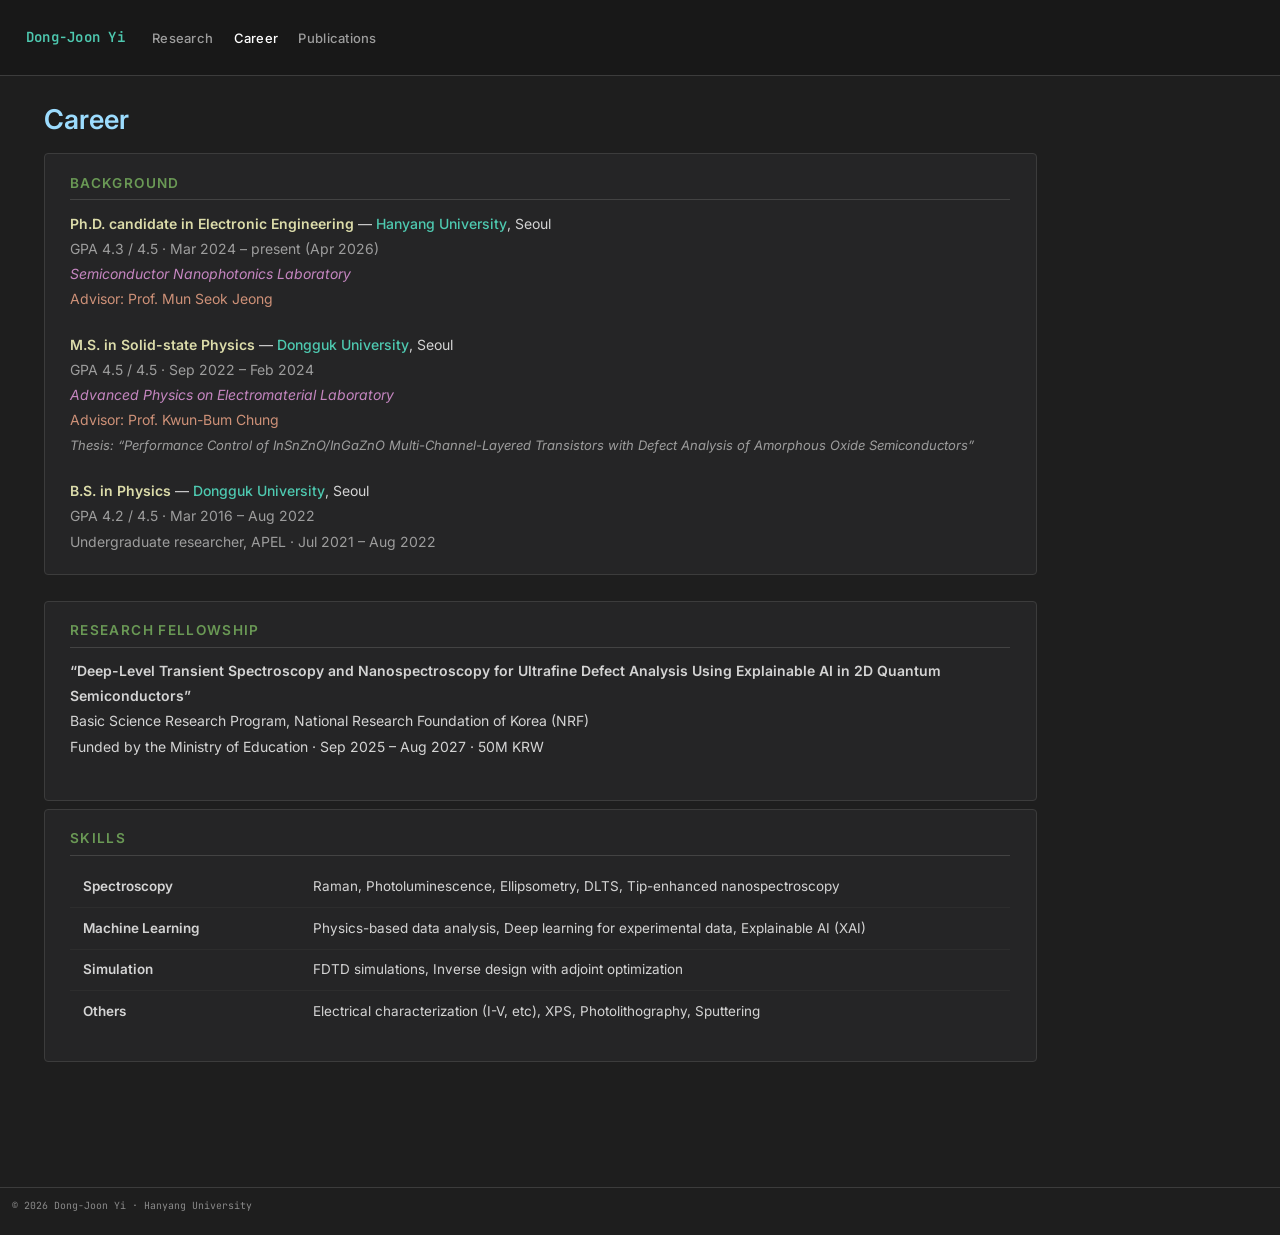
==== docs/career.html @ be25c01c "Footer copyright, mobile responsive improvements" ====
<!DOCTYPE html>
<html xmlns="http://www.w3.org/1999/xhtml" lang="en" xml:lang="en"><head>

<meta charset="utf-8">
<meta name="generator" content="quarto-1.6.43">

<meta name="viewport" content="width=device-width, initial-scale=1.0, user-scalable=yes">


<title>Career – Dong-Joon Yi</title>
<style>
code{white-space: pre-wrap;}
span.smallcaps{font-variant: small-caps;}
div.columns{display: flex; gap: min(4vw, 1.5em);}
div.column{flex: auto; overflow-x: auto;}
div.hanging-indent{margin-left: 1.5em; text-indent: -1.5em;}
ul.task-list{list-style: none;}
ul.task-list li input[type="checkbox"] {
  width: 0.8em;
  margin: 0 0.8em 0.2em -1em; /* quarto-specific, see https://github.com/quarto-dev/quarto-cli/issues/4556 */ 
  vertical-align: middle;
}
</style>


<script src="site_libs/quarto-nav/quarto-nav.js"></script>
<script src="site_libs/quarto-nav/headroom.min.js"></script>
<script src="site_libs/clipboard/clipboard.min.js"></script>
<script src="site_libs/quarto-search/autocomplete.umd.js"></script>
<script src="site_libs/quarto-search/fuse.min.js"></script>
<script src="site_libs/quarto-search/quarto-search.js"></script>
<meta name="quarto:offset" content="./">
<script src="site_libs/quarto-html/quarto.js"></script>
<script src="site_libs/quarto-html/popper.min.js"></script>
<script src="site_libs/quarto-html/tippy.umd.min.js"></script>
<script src="site_libs/quarto-html/anchor.min.js"></script>
<link href="site_libs/quarto-html/tippy.css" rel="stylesheet">
<link href="site_libs/quarto-html/quarto-syntax-highlighting-dark-4379b0ccadffce622b03caf4c46266b3.css" rel="stylesheet" id="quarto-text-highlighting-styles">
<script src="site_libs/bootstrap/bootstrap.min.js"></script>
<link href="site_libs/bootstrap/bootstrap-icons.css" rel="stylesheet">
<link href="site_libs/bootstrap/bootstrap-c5380910ed954647b01755c1e2d5ec04.min.css" rel="stylesheet" append-hash="true" id="quarto-bootstrap" data-mode="dark">
<script id="quarto-search-options" type="application/json">{
  "location": "navbar",
  "copy-button": false,
  "collapse-after": 3,
  "panel-placement": "end",
  "type": "overlay",
  "limit": 50,
  "keyboard-shortcut": [
    "f",
    "/",
    "s"
  ],
  "show-item-context": false,
  "language": {
    "search-no-results-text": "No results",
    "search-matching-documents-text": "matching documents",
    "search-copy-link-title": "Copy link to search",
    "search-hide-matches-text": "Hide additional matches",
    "search-more-match-text": "more match in this document",
    "search-more-matches-text": "more matches in this document",
    "search-clear-button-title": "Clear",
    "search-text-placeholder": "",
    "search-detached-cancel-button-title": "Cancel",
    "search-submit-button-title": "Submit",
    "search-label": "Search"
  }
}</script>


<link rel="stylesheet" href="styles.css">
</head>

<body class="nav-fixed">

<div id="quarto-search-results"></div>
  <header id="quarto-header" class="headroom fixed-top">
    <nav class="navbar navbar-expand-lg " data-bs-theme="dark">
      <div class="navbar-container container-fluid">
      <div class="navbar-brand-container mx-auto">
    <a class="navbar-brand" href="./index.html">
    <span class="navbar-title">Dong-Joon Yi</span>
    </a>
  </div>
            <div id="quarto-search" class="" title="Search"></div>
          <button class="navbar-toggler" type="button" data-bs-toggle="collapse" data-bs-target="#navbarCollapse" aria-controls="navbarCollapse" role="menu" aria-expanded="false" aria-label="Toggle navigation" onclick="if (window.quartoToggleHeadroom) { window.quartoToggleHeadroom(); }">
  <span class="navbar-toggler-icon"></span>
</button>
          <div class="collapse navbar-collapse" id="navbarCollapse">
            <ul class="navbar-nav navbar-nav-scroll me-auto">
  <li class="nav-item">
    <a class="nav-link" href="./research.html"> 
<span class="menu-text">Research</span></a>
  </li>  
  <li class="nav-item">
    <a class="nav-link active" href="./career.html" aria-current="page"> 
<span class="menu-text">Career</span></a>
  </li>  
  <li class="nav-item">
    <a class="nav-link" href="./publications.html"> 
<span class="menu-text">Publications</span></a>
  </li>  
</ul>
          </div> <!-- /navcollapse -->
            <div class="quarto-navbar-tools">
</div>
      </div> <!-- /container-fluid -->
    </nav>
</header>
<!-- content -->
<div id="quarto-content" class="quarto-container page-columns page-rows-contents page-layout-article page-navbar">
<!-- sidebar -->
<!-- margin-sidebar -->
    <div id="quarto-margin-sidebar" class="sidebar margin-sidebar">
        <nav id="TOC" role="doc-toc" class="toc-active">
    <h2 id="toc-title">On this page</h2>
   
  <ul>
  <li><a href="#background" id="toc-background" class="nav-link active" data-scroll-target="#background">Background</a></li>
  <li><a href="#research-fellowship" id="toc-research-fellowship" class="nav-link" data-scroll-target="#research-fellowship">Research Fellowship</a></li>
  </ul>
</nav>
    </div>
<!-- main -->
<main class="content" id="quarto-document-content">

<header id="title-block-header" class="quarto-title-block default">
<div class="quarto-title">
<h1 class="title">Career</h1>
</div>



<div class="quarto-title-meta">

    
  
    
  </div>
  


</header>


<section id="background" class="level2 section-block career-edu">
<h2 class="anchored" data-anchor-id="background">Background</h2>
<p class="edu-entry">
<span class="edu-degree">Ph.D.&nbsp;candidate in Electronic Engineering</span> — <span class="edu-school">Hanyang University</span>, Seoul<br> <span class="edu-detail">GPA 4.3 / 4.5 · Mar 2024 – present (Apr 2026)</span><br> <span class="edu-lab">Semiconductor Nanophotonics Laboratory</span><br> <span class="edu-advisor">Advisor: Prof.&nbsp;Mun Seok Jeong</span>
</p>
<p class="edu-entry">
<span class="edu-degree">M.S. in Solid-state Physics</span> — <span class="edu-school">Dongguk University</span>, Seoul<br> <span class="edu-detail">GPA 4.5 / 4.5 · Sep 2022 – Feb 2024</span><br> <span class="edu-lab">Advanced Physics on Electromaterial Laboratory</span><br> <span class="edu-advisor">Advisor: Prof.&nbsp;Kwun-Bum Chung</span><br> <span class="edu-thesis">Thesis: “Performance Control of InSnZnO/InGaZnO Multi-Channel-Layered Transistors with Defect Analysis of Amorphous Oxide Semiconductors”</span>
</p>
<p class="edu-entry">
<span class="edu-degree">B.S. in Physics</span> — <span class="edu-school">Dongguk University</span>, Seoul<br> <span class="edu-detail">GPA 4.2 / 4.5 · Mar 2016 – Aug 2022</span><br> <span class="edu-detail">Undergraduate researcher, APEL · Jul 2021 – Aug 2022</span>
</p>
</section>
<section id="research-fellowship" class="level2 section-block">
<h2 class="anchored" data-anchor-id="research-fellowship">Research Fellowship</h2>
<p><strong>“Deep-Level Transient Spectroscopy and Nanospectroscopy for Ultrafine Defect Analysis Using Explainable AI in 2D Quantum Semiconductors”</strong><br>
Basic Science Research Program, National Research Foundation of Korea (NRF)<br>
Funded by the Ministry of Education · Sep 2025 – Aug 2027 · 50M KRW</p>
</section>
<div class="section-block">
<h2 class="section-title anchored">
Skills
</h2>
<table class="skills-tbl">
<colgroup>
<col style="width: 230px">
<col>
</colgroup>
<tbody>
<tr>
<td>
<strong>Spectroscopy</strong>
</td>
<td>
Raman, Photoluminescence, Ellipsometry, DLTS, Tip-enhanced nanospectroscopy
</td>
</tr>
<tr>
<td>
<strong>Machine Learning</strong>
</td>
<td>
Physics-based data analysis, Deep learning for experimental data, Explainable AI (XAI)
</td>
</tr>
<tr>
<td>
<strong>Simulation</strong>
</td>
<td>
FDTD simulations, Inverse design with adjoint optimization
</td>
</tr>
<tr>
<td>
<strong>Others</strong>
</td>
<td>
Electrical characterization (I-V, etc), XPS, Photolithography, Sputtering
</td>
</tr>
</tbody>
</table>
</div>


</main></div>

 <!-- /main -->
<script id="quarto-html-after-body" type="application/javascript">
window.document.addEventListener("DOMContentLoaded", function (event) {
  const toggleBodyColorMode = (bsSheetEl) => {
    const mode = bsSheetEl.getAttribute("data-mode");
    const bodyEl = window.document.querySelector("body");
    if (mode === "dark") {
      bodyEl.classList.add("quarto-dark");
      bodyEl.classList.remove("quarto-light");
    } else {
      bodyEl.classList.add("quarto-light");
      bodyEl.classList.remove("quarto-dark");
    }
  }
  const toggleBodyColorPrimary = () => {
    const bsSheetEl = window.document.querySelector("link#quarto-bootstrap");
    if (bsSheetEl) {
      toggleBodyColorMode(bsSheetEl);
    }
  }
  toggleBodyColorPrimary();  
  const icon = "";
  const anchorJS = new window.AnchorJS();
  anchorJS.options = {
    placement: 'right',
    icon: icon
  };
  anchorJS.add('.anchored');
  const isCodeAnnotation = (el) => {
    for (const clz of el.classList) {
      if (clz.startsWith('code-annotation-')) {                     
        return true;
      }
    }
    return false;
  }
  const onCopySuccess = function(e) {
    // button target
    const button = e.trigger;
    // don't keep focus
    button.blur();
    // flash "checked"
    button.classList.add('code-copy-button-checked');
    var currentTitle = button.getAttribute("title");
    button.setAttribute("title", "Copied!");
    let tooltip;
    if (window.bootstrap) {
      button.setAttribute("data-bs-toggle", "tooltip");
      button.setAttribute("data-bs-placement", "left");
      button.setAttribute("data-bs-title", "Copied!");
      tooltip = new bootstrap.Tooltip(button, 
        { trigger: "manual", 
          customClass: "code-copy-button-tooltip",
          offset: [0, -8]});
      tooltip.show();    
    }
    setTimeout(function() {
      if (tooltip) {
        tooltip.hide();
        button.removeAttribute("data-bs-title");
        button.removeAttribute("data-bs-toggle");
        button.removeAttribute("data-bs-placement");
      }
      button.setAttribute("title", currentTitle);
      button.classList.remove('code-copy-button-checked');
    }, 1000);
    // clear code selection
    e.clearSelection();
  }
  const getTextToCopy = function(trigger) {
      const codeEl = trigger.previousElementSibling.cloneNode(true);
      for (const childEl of codeEl.children) {
        if (isCodeAnnotation(childEl)) {
          childEl.remove();
        }
      }
      return codeEl.innerText;
  }
  const clipboard = new window.ClipboardJS('.code-copy-button:not([data-in-quarto-modal])', {
    text: getTextToCopy
  });
  clipboard.on('success', onCopySuccess);
  if (window.document.getElementById('quarto-embedded-source-code-modal')) {
    const clipboardModal = new window.ClipboardJS('.code-copy-button[data-in-quarto-modal]', {
      text: getTextToCopy,
      container: window.document.getElementById('quarto-embedded-source-code-modal')
    });
    clipboardModal.on('success', onCopySuccess);
  }
    var localhostRegex = new RegExp(/^(?:http|https):\/\/localhost\:?[0-9]*\//);
    var mailtoRegex = new RegExp(/^mailto:/);
      var filterRegex = new RegExp('/' + window.location.host + '/');
    var isInternal = (href) => {
        return filterRegex.test(href) || localhostRegex.test(href) || mailtoRegex.test(href);
    }
    // Inspect non-navigation links and adorn them if external
 	var links = window.document.querySelectorAll('a[href]:not(.nav-link):not(.navbar-brand):not(.toc-action):not(.sidebar-link):not(.sidebar-item-toggle):not(.pagination-link):not(.no-external):not([aria-hidden]):not(.dropdown-item):not(.quarto-navigation-tool):not(.about-link)');
    for (var i=0; i<links.length; i++) {
      const link = links[i];
      if (!isInternal(link.href)) {
        // undo the damage that might have been done by quarto-nav.js in the case of
        // links that we want to consider external
        if (link.dataset.originalHref !== undefined) {
          link.href = link.dataset.originalHref;
        }
          // target, if specified
          link.setAttribute("target", "_blank");
          if (link.getAttribute("rel") === null) {
            link.setAttribute("rel", "noopener");
          }
      }
    }
  function tippyHover(el, contentFn, onTriggerFn, onUntriggerFn) {
    const config = {
      allowHTML: true,
      maxWidth: 500,
      delay: 100,
      arrow: false,
      appendTo: function(el) {
          return el.parentElement;
      },
      interactive: true,
      interactiveBorder: 10,
      theme: 'quarto',
      placement: 'bottom-start',
    };
    if (contentFn) {
      config.content = contentFn;
    }
    if (onTriggerFn) {
      config.onTrigger = onTriggerFn;
    }
    if (onUntriggerFn) {
      config.onUntrigger = onUntriggerFn;
    }
    window.tippy(el, config); 
  }
  const noterefs = window.document.querySelectorAll('a[role="doc-noteref"]');
  for (var i=0; i<noterefs.length; i++) {
    const ref = noterefs[i];
    tippyHover(ref, function() {
      // use id or data attribute instead here
      let href = ref.getAttribute('data-footnote-href') || ref.getAttribute('href');
      try { href = new URL(href).hash; } catch {}
      const id = href.replace(/^#\/?/, "");
      const note = window.document.getElementById(id);
      if (note) {
        return note.innerHTML;
      } else {
        return "";
      }
    });
  }
  const xrefs = window.document.querySelectorAll('a.quarto-xref');
  const processXRef = (id, note) => {
    // Strip column container classes
    const stripColumnClz = (el) => {
      el.classList.remove("page-full", "page-columns");
      if (el.children) {
        for (const child of el.children) {
          stripColumnClz(child);
        }
      }
    }
    stripColumnClz(note)
    if (id === null || id.startsWith('sec-')) {
      // Special case sections, only their first couple elements
      const container = document.createElement("div");
      if (note.children && note.children.length > 2) {
        container.appendChild(note.children[0].cloneNode(true));
        for (let i = 1; i < note.children.length; i++) {
          const child = note.children[i];
          if (child.tagName === "P" && child.innerText === "") {
            continue;
          } else {
            container.appendChild(child.cloneNode(true));
            break;
          }
        }
        if (window.Quarto?.typesetMath) {
          window.Quarto.typesetMath(container);
        }
        return container.innerHTML
      } else {
        if (window.Quarto?.typesetMath) {
          window.Quarto.typesetMath(note);
        }
        return note.innerHTML;
      }
    } else {
      // Remove any anchor links if they are present
      const anchorLink = note.querySelector('a.anchorjs-link');
      if (anchorLink) {
        anchorLink.remove();
      }
      if (window.Quarto?.typesetMath) {
        window.Quarto.typesetMath(note);
      }
      if (note.classList.contains("callout")) {
        return note.outerHTML;
      } else {
        return note.innerHTML;
      }
    }
  }
  for (var i=0; i<xrefs.length; i++) {
    const xref = xrefs[i];
    tippyHover(xref, undefined, function(instance) {
      instance.disable();
      let url = xref.getAttribute('href');
      let hash = undefined; 
      if (url.startsWith('#')) {
        hash = url;
      } else {
        try { hash = new URL(url).hash; } catch {}
      }
      if (hash) {
        const id = hash.replace(/^#\/?/, "");
        const note = window.document.getElementById(id);
        if (note !== null) {
          try {
            const html = processXRef(id, note.cloneNode(true));
            instance.setContent(html);
          } finally {
            instance.enable();
            instance.show();
          }
        } else {
          // See if we can fetch this
          fetch(url.split('#')[0])
          .then(res => res.text())
          .then(html => {
            const parser = new DOMParser();
            const htmlDoc = parser.parseFromString(html, "text/html");
            const note = htmlDoc.getElementById(id);
            if (note !== null) {
              const html = processXRef(id, note);
              instance.setContent(html);
            } 
          }).finally(() => {
            instance.enable();
            instance.show();
          });
        }
      } else {
        // See if we can fetch a full url (with no hash to target)
        // This is a special case and we should probably do some content thinning / targeting
        fetch(url)
        .then(res => res.text())
        .then(html => {
          const parser = new DOMParser();
          const htmlDoc = parser.parseFromString(html, "text/html");
          const note = htmlDoc.querySelector('main.content');
          if (note !== null) {
            // This should only happen for chapter cross references
            // (since there is no id in the URL)
            // remove the first header
            if (note.children.length > 0 && note.children[0].tagName === "HEADER") {
              note.children[0].remove();
            }
            const html = processXRef(null, note);
            instance.setContent(html);
          } 
        }).finally(() => {
          instance.enable();
          instance.show();
        });
      }
    }, function(instance) {
    });
  }
      let selectedAnnoteEl;
      const selectorForAnnotation = ( cell, annotation) => {
        let cellAttr = 'data-code-cell="' + cell + '"';
        let lineAttr = 'data-code-annotation="' +  annotation + '"';
        const selector = 'span[' + cellAttr + '][' + lineAttr + ']';
        return selector;
      }
      const selectCodeLines = (annoteEl) => {
        const doc = window.document;
        const targetCell = annoteEl.getAttribute("data-target-cell");
        const targetAnnotation = annoteEl.getAttribute("data-target-annotation");
        const annoteSpan = window.document.querySelector(selectorForAnnotation(targetCell, targetAnnotation));
        const lines = annoteSpan.getAttribute("data-code-lines").split(",");
        const lineIds = lines.map((line) => {
          return targetCell + "-" + line;
        })
        let top = null;
        let height = null;
        let parent = null;
        if (lineIds.length > 0) {
            //compute the position of the single el (top and bottom and make a div)
            const el = window.document.getElementById(lineIds[0]);
            top = el.offsetTop;
            height = el.offsetHeight;
            parent = el.parentElement.parentElement;
          if (lineIds.length > 1) {
            const lastEl = window.document.getElementById(lineIds[lineIds.length - 1]);
            const bottom = lastEl.offsetTop + lastEl.offsetHeight;
            height = bottom - top;
          }
          if (top !== null && height !== null && parent !== null) {
            // cook up a div (if necessary) and position it 
            let div = window.document.getElementById("code-annotation-line-highlight");
            if (div === null) {
              div = window.document.createElement("div");
              div.setAttribute("id", "code-annotation-line-highlight");
              div.style.position = 'absolute';
              parent.appendChild(div);
            }
            div.style.top = top - 2 + "px";
            div.style.height = height + 4 + "px";
            div.style.left = 0;
            let gutterDiv = window.document.getElementById("code-annotation-line-highlight-gutter");
            if (gutterDiv === null) {
              gutterDiv = window.document.createElement("div");
              gutterDiv.setAttribute("id", "code-annotation-line-highlight-gutter");
              gutterDiv.style.position = 'absolute';
              const codeCell = window.document.getElementById(targetCell);
              const gutter = codeCell.querySelector('.code-annotation-gutter');
              gutter.appendChild(gutterDiv);
            }
            gutterDiv.style.top = top - 2 + "px";
            gutterDiv.style.height = height + 4 + "px";
          }
          selectedAnnoteEl = annoteEl;
        }
      };
      const unselectCodeLines = () => {
        const elementsIds = ["code-annotation-line-highlight", "code-annotation-line-highlight-gutter"];
        elementsIds.forEach((elId) => {
          const div = window.document.getElementById(elId);
          if (div) {
            div.remove();
          }
        });
        selectedAnnoteEl = undefined;
      };
        // Handle positioning of the toggle
    window.addEventListener(
      "resize",
      throttle(() => {
        elRect = undefined;
        if (selectedAnnoteEl) {
          selectCodeLines(selectedAnnoteEl);
        }
      }, 10)
    );
    function throttle(fn, ms) {
    let throttle = false;
    let timer;
      return (...args) => {
        if(!throttle) { // first call gets through
            fn.apply(this, args);
            throttle = true;
        } else { // all the others get throttled
            if(timer) clearTimeout(timer); // cancel #2
            timer = setTimeout(() => {
              fn.apply(this, args);
              timer = throttle = false;
            }, ms);
        }
      };
    }
      // Attach click handler to the DT
      const annoteDls = window.document.querySelectorAll('dt[data-target-cell]');
      for (const annoteDlNode of annoteDls) {
        annoteDlNode.addEventListener('click', (event) => {
          const clickedEl = event.target;
          if (clickedEl !== selectedAnnoteEl) {
            unselectCodeLines();
            const activeEl = window.document.querySelector('dt[data-target-cell].code-annotation-active');
            if (activeEl) {
              activeEl.classList.remove('code-annotation-active');
            }
            selectCodeLines(clickedEl);
            clickedEl.classList.add('code-annotation-active');
          } else {
            // Unselect the line
            unselectCodeLines();
            clickedEl.classList.remove('code-annotation-active');
          }
        });
      }
  const findCites = (el) => {
    const parentEl = el.parentElement;
    if (parentEl) {
      const cites = parentEl.dataset.cites;
      if (cites) {
        return {
          el,
          cites: cites.split(' ')
        };
      } else {
        return findCites(el.parentElement)
      }
    } else {
      return undefined;
    }
  };
  var bibliorefs = window.document.querySelectorAll('a[role="doc-biblioref"]');
  for (var i=0; i<bibliorefs.length; i++) {
    const ref = bibliorefs[i];
    const citeInfo = findCites(ref);
    if (citeInfo) {
      tippyHover(citeInfo.el, function() {
        var popup = window.document.createElement('div');
        citeInfo.cites.forEach(function(cite) {
          var citeDiv = window.document.createElement('div');
          citeDiv.classList.add('hanging-indent');
          citeDiv.classList.add('csl-entry');
          var biblioDiv = window.document.getElementById('ref-' + cite);
          if (biblioDiv) {
            citeDiv.innerHTML = biblioDiv.innerHTML;
          }
          popup.appendChild(citeDiv);
        });
        return popup.innerHTML;
      });
    }
  }
});
</script>
 <!-- /content -->
<footer class="footer">
  <div class="nav-footer">
    <div class="nav-footer-left">
<p>© 2026 Dong-Joon Yi · Hanyang University</p>
</div>   
    <div class="nav-footer-center">
      &nbsp;
    </div>
    <div class="nav-footer-right">
      &nbsp;
    </div>
  </div>
</footer>




</body></html>
---- docs/site_libs/quarto-html/tippy.css ----
.tippy-box[data-animation=fade][data-state=hidden]{opacity:0}[data-tippy-root]{max-width:calc(100vw - 10px)}.tippy-box{position:relative;background-color:#333;color:#fff;border-radius:4px;font-size:14px;line-height:1.4;white-space:normal;outline:0;transition-property:transform,visibility,opacity}.tippy-box[data-placement^=top]>.tippy-arrow{bottom:0}.tippy-box[data-placement^=top]>.tippy-arrow:before{bottom:-7px;left:0;border-width:8px 8px 0;border-top-color:initial;transform-origin:center top}.tippy-box[data-placement^=bottom]>.tippy-arrow{top:0}.tippy-box[data-placement^=bottom]>.tippy-arrow:before{top:-7px;left:0;border-width:0 8px 8px;border-bottom-color:initial;transform-origin:center bottom}.tippy-box[data-placement^=left]>.tippy-arrow{right:0}.tippy-box[data-placement^=left]>.tippy-arrow:before{border-width:8px 0 8px 8px;border-left-color:initial;right:-7px;transform-origin:center left}.tippy-box[data-placement^=right]>.tippy-arrow{left:0}.tippy-box[data-placement^=right]>.tippy-arrow:before{left:-7px;border-width:8px 8px 8px 0;border-right-color:initial;transform-origin:center right}.tippy-box[data-inertia][data-state=visible]{transition-timing-function:cubic-bezier(.54,1.5,.38,1.11)}.tippy-arrow{width:16px;height:16px;color:#333}.tippy-arrow:before{content:"";position:absolute;border-color:transparent;border-style:solid}.tippy-content{position:relative;padding:5px 9px;z-index:1}
---- docs/styles.css ----
@import url("https://fonts.googleapis.com/css2?family=JetBrains+Mono:wght@400;500;600&family=Inter:wght@400;500;600;700&display=swap");

:root {
  --max-w: 1080px;

  /* VS Code Dark+ palette */
  --bg: #1e1e1e;
  --bg-surface: #252526;
  --bg-hover: #2a2d2e;
  --bg-active: #37373d;
  --bg-input: #3c3c3c;

  --border: #3c3c3c;
  --border-light: #2d2d2d;

  --text: #d4d4d4;
  --text-2: #9d9d9d;
  --text-3: #6a6a6a;

  /* syntax colors as accents */
  --blue: #569cd6;
  --light-blue: #9cdcfe;
  --green: #6a9955;
  --light-green: #b5cea8;
  --orange: #ce9178;
  --yellow: #dcdcaa;
  --purple: #c586c0;
  --cyan: #4ec9b0;

  --accent: var(--blue);
  --accent-2: var(--cyan);

  --font-mono: "JetBrains Mono", "Cascadia Code", "Fira Code", monospace;
  --font-sans: "Inter", system-ui, sans-serif;
}

/* ── Base ── */
body {
  font-family: var(--font-sans);
  color: var(--text);
  background: var(--bg);
  font-size: 14.5px;
  line-height: 1.75;
  -webkit-font-smoothing: antialiased;
}

::selection {
  background: rgba(86, 156, 214, 0.35);
  color: #fff;
}

.quarto-container { max-width: var(--max-w); }
main { padding-top: 0; }

/* ── Typography ── */
h1, h2, h3, h4 {
  font-family: var(--font-sans);
  color: var(--text);
  font-weight: 600;
}

h1 { font-size: 1.6rem; color: var(--light-blue); }
h2 {
  font-size: 0.8rem;
  text-transform: uppercase;
  letter-spacing: 0.1em;
  color: var(--green);
  font-weight: 600;
  margin-top: 2.5rem;
  margin-bottom: 0.6rem;
}
h3 { font-size: 1rem; color: var(--yellow); margin-top: 1.2rem; }

main a {
  color: var(--accent);
  text-decoration: none;
}

main a:hover {
  color: var(--light-blue);
  text-decoration: underline;
}

/* ── Scrollbar (webkit) ── */
::-webkit-scrollbar { width: 10px; }
::-webkit-scrollbar-track { background: var(--bg); }
::-webkit-scrollbar-thumb { background: var(--bg-input); border-radius: 5px; }
::-webkit-scrollbar-thumb:hover { background: var(--text-3); }

/* ── Navbar ── */
.navbar {
  font-family: var(--font-sans);
  background: #181818 !important;
  border-bottom: 1px solid var(--border);
  font-size: 13px;
  letter-spacing: 0.02em;
}

.navbar-brand, .navbar-title {
  font-family: var(--font-mono) !important;
  font-weight: 600 !important;
  font-size: 14px !important;
  color: var(--cyan) !important;
}

.navbar-nav .nav-link {
  color: var(--text-2) !important;
  font-weight: 500;
  transition: color 0.15s;
}

.navbar-nav .nav-link.active {
  color: #fff !important;
}

.navbar-nav .nav-link:hover {
  color: var(--text) !important;
}

.navbar-toggler { border-color: var(--border) !important; }
.navbar-toggler-icon { filter: invert(0.8); }

/* ── Home: Last update ── */
.last-update {
  font-family: var(--font-mono);
  font-size: 11.5px;
  color: var(--text-3);
  margin: 0 0 1rem;
  letter-spacing: 0.02em;
}

/* ── Home: Hero (signature card) ── */
.hero {
  margin-top: 3rem;
  margin-bottom: 0;
  padding: 2rem 2.5rem;
  border: 1px solid var(--border);
  background: var(--bg-surface);
  box-shadow: none;
  border-radius: 4px;
}

.hero-name {
  font-family: var(--font-mono);
  font-size: clamp(2rem, 4.5vw, 2.8rem);
  font-weight: 700;
  color: var(--yellow);
  margin: 0 0 0.15rem;
  line-height: 1.2;
}

.hero-position {
  font-size: 1.1rem;
  font-weight: 500;
  color: var(--cyan);
  margin: 0.1rem 0 0;
}

.hero-dept {
  font-size: 1rem;
  color: var(--light-blue);
  margin: 0;
}

.hero-divider {
  height: 1px;
  background: var(--border);
  margin: 1rem 0;
}

.hero-lab {
  font-size: 0.95rem;
  color: var(--purple);
  margin: 0;
  font-weight: 500;
}

.hero-lab-dept {
  font-size: 0.9rem;
  color: var(--text-2);
  margin: 0;
}

.hero-advisor {
  font-size: 0.9rem;
  color: var(--orange);
  margin: 0.15rem 0 0;
  font-style: italic;
}

.hero-contact {
  font-family: var(--font-mono);
  font-size: 13.5px;
  color: var(--text);
  margin: 0;
  line-height: 2;
}

.hero-contact a {
  color: var(--light-green);
}

.hero-contact a:hover {
  color: #fff;
  text-decoration: underline;
}

.contact-label {
  color: var(--blue);
  font-weight: 600;
}

/* legacy - unused */
.hero-tagline { display: none; }
.hero-meta { display: none; }

/* ── Home: Sections ── */
.home-section {
  margin-top: 2rem;
  padding: 1.2rem 1.5rem;
  border: 1px solid var(--border);
  background: var(--bg-surface);
  border-radius: 4px;
}

.home-section h2 { margin-top: 0; }

.home-section ul {
  list-style: none;
  padding: 0;
  margin: 0;
}

.home-section li {
  margin-bottom: 0.25rem;
  font-size: 14px;
}

.home-section li::before {
  content: ">";
  font-family: var(--font-mono);
  color: var(--text-3);
  margin-right: 0.5rem;
  font-size: 12px;
}

.research-keywords {
  display: flex;
  flex-wrap: wrap;
  gap: 0.35rem;
  margin-top: 0.4rem;
}

.research-keywords span {
  display: inline-block;
  padding: 0.2rem 0.55rem;
  font-family: var(--font-mono);
  font-size: 12px;
  font-weight: 500;
  color: var(--cyan);
  background: rgba(78, 201, 176, 0.1);
  border: 1px solid rgba(78, 201, 176, 0.25);
  border-radius: 3px;
}

/* ── Section blocks (career, research, publications) ── */
.section-block {
  margin-top: 1.5rem;
  padding: 1.2rem 1.5rem;
  background: var(--bg-surface);
  border: 1px solid var(--border);
  border-radius: 4px;
  box-shadow: none;
}

.section-block:first-of-type { margin-top: 0.5rem; }
.section-block > *:first-child { margin-top: 0; }
.section-title { margin-bottom: 0.6rem; }

.section-block ul {
  padding-left: 0;
  list-style: none;
}

.section-block li {
  margin-bottom: 0.5rem;
  font-size: 14px;
  line-height: 1.7;
  padding-left: 1rem;
  position: relative;
}

.section-block li::before {
  content: "–";
  position: absolute;
  left: 0;
  color: var(--text-3);
}

/* ── Research page colors ── */
.research-content .rs-tech { color: var(--cyan); font-weight: 500; }
.research-content .rs-mat { color: var(--orange); }
.research-content .rs-method { color: var(--purple); font-weight: 500; }

/* ── Figures ── */
.figure-frame {
  margin: 1.2rem 0;
  padding: 0;
  background: var(--bg-surface);
  border: 1px solid var(--border);
  border-radius: 4px;
  overflow: hidden;
}

.figure-frame img {
  width: 100%;
  height: auto;
  display: block;
}

.caption {
  margin: 0;
  padding: 0.5rem 0.75rem;
  font-size: 0.8rem;
  font-family: var(--font-mono);
  color: var(--green);
  background: var(--bg);
  border-top: 1px solid var(--border);
}

/* ── Publications ── */
.pub-list p:first-child {
  font-family: var(--font-mono);
  font-size: 12px;
  color: var(--green);
  margin-bottom: 1rem;
}

.pub-list ul {
  list-style: none;
  margin: 0;
  padding: 0;
  counter-reset: pub;
}

.pub-list li {
  counter-increment: pub;
  position: relative;
  margin-bottom: 0;
  padding: 0.7rem 0 0.7rem 2.2rem;
  border-bottom: 1px solid var(--border-light);
  font-size: 13.5px;
  line-height: 1.7;
}

.pub-list li:last-child { border-bottom: none; }

.pub-list li::before {
  content: counter(pub);
  position: absolute;
  left: 0;
  top: 0.7rem;
  font-family: var(--font-mono);
  font-size: 12px;
  font-weight: 600;
  color: var(--text-3);
  width: 1.5rem;
  text-align: right;
}

/* ── Publication structured colors ── */

/* note line */
.pub-note {
  font-family: var(--font-mono);
  font-size: 12px;
  color: var(--green);
  margin-bottom: 0.5rem;
}

/* styled list */
.pub-styled {
  list-style: none;
  margin: 0;
  padding: 0;
  counter-reset: pub;
}

.pub-styled li {
  counter-increment: pub;
  position: relative;
  padding: 0.7rem 0 0.7rem 2.2rem;
  border-bottom: 1px solid var(--border-light);
  font-size: 13.5px;
  line-height: 1.8;
  margin-bottom: 0;
}

.pub-styled li:last-child { border-bottom: none; }

.pub-styled li::before {
  content: counter(pub);
  position: absolute;
  left: 0;
  top: 0.7rem;
  font-family: var(--font-mono);
  font-size: 12px;
  font-weight: 600;
  color: var(--text-3);
  width: 1.5rem;
  text-align: right;
}

/* patent list: separate counter */
.pub-patents { counter-reset: pat; }
.pub-patents li { counter-increment: pat; }
.pub-patents li::before { content: counter(pat); }

/* authors: default text */
.pub-authors { color: var(--text); }

/* my name highlight */
.pub-authors u { text-decoration: none; }
.pub-authors u b { color: var(--yellow); font-weight: 700; }

/* title in quotes: cyan */
.pub-title { color: var(--cyan); }

/* journal name: orange */
.pub-journal { color: var(--orange); font-style: italic; }

/* year: purple */
.pub-year { color: var(--purple); font-weight: 500; }

/* DOI: green link */
.pub-doi a { color: var(--light-green); font-family: var(--font-mono); font-size: 12px; }
.pub-doi a:hover { color: #fff; }

/* patent header */
.pub-patent-header {
  color: var(--purple);
  font-style: italic;
  font-weight: 600;
  margin-top: 1.5rem;
  margin-bottom: 0.3rem;
}

/* legacy pub-list overrides */
.pub-list em { font-style: italic; color: var(--orange); }
.pub-list u { text-decoration: none; }
.pub-list u strong { color: var(--yellow); }

/* ── Footer ── */
footer {
  font-family: var(--font-mono);
  font-size: 12px;
  color: var(--text-3);
  border-top: 1px solid var(--border);
  margin-top: 3rem;
}

.nav-footer { background: var(--bg) !important; }

/* ── Info grid (disabled) ── */
.info-grid { display: none; }
.info-card { display: none; }

/* ── Override quarto theme for dark ── */
.page-layout-article { background: var(--bg); }
#quarto-content { background: var(--bg); }
.sidebar, .toc { background: var(--bg-surface); }

#TOC a { color: var(--text-2); }
#TOC a:hover { color: var(--text); }
#TOC a.active { color: var(--accent); border-left-color: var(--accent); }

/* quarto search */
.aa-DetachedOverlay .aa-DetachedContainer { background: var(--bg-surface); }

/* strong / bold in body */
strong { color: var(--text); font-weight: 600; }

/* ── Tables ── */
table {
  width: 100%;
  border-collapse: collapse;
  font-size: 13.5px;
  margin: 0.5rem 0;
}

thead {
  border-bottom: 2px solid var(--border);
}

thead th {
  font-family: var(--font-mono);
  font-size: 11.5px;
  font-weight: 600;
  text-transform: uppercase;
  letter-spacing: 0.06em;
  color: var(--text-3);
  padding: 0.5rem 0.75rem;
  text-align: left;
}

tbody td {
  padding: 0.5rem 0.75rem;
  border-bottom: 1px solid var(--border-light);
  color: var(--text);
  vertical-align: top;
}

tbody tr:last-child td { border-bottom: none; }

tbody tr:hover { background: var(--bg-hover); }

/* Career page line-break paragraphs */
.section-block p {
  margin-bottom: 1.2rem;
  font-size: 14px;
  line-height: 1.8;
}

/* ── Career: Education colors ── */
.edu-entry { margin-bottom: 1.4rem; }
.edu-entry:last-child { margin-bottom: 0; }

.edu-degree { color: var(--yellow); font-weight: 600; }
.edu-school { color: var(--cyan); font-weight: 500; }
.edu-detail { color: var(--text-2); }
.edu-lab { color: var(--purple); font-style: italic; }
.edu-advisor { color: var(--orange); }
.edu-thesis { color: var(--text-2); font-style: italic; font-size: 13px; }

/* ── Skills table ── */
.skills-tbl { width: 100%; border-collapse: collapse; table-layout: fixed; }
.skills-tbl td { padding: 0.5rem 0.75rem; border-bottom: 1px solid var(--border-light); font-size: 13.5px; vertical-align: top; }
.skills-tbl tr:last-child td { border-bottom: none; }
.skills-tbl tr:hover { background: var(--bg-hover); }

/* ── Responsive ── */
@media (max-width: 680px) {
  .hero { margin-top: 1.5rem; padding: 1rem 1.2rem; }
  .hero-name { font-size: 1.6rem; }
  .hero-contact { font-size: 12px; word-break: break-all; }
  .section-block, .home-section { padding: 1rem; }
  .research-keywords span { font-size: 11px; }
  .pub-styled li { padding-left: 1.5rem; }
  .pub-styled li::before { width: 1rem; }
  .skills-tbl col:first-child { width: auto !important; }
}
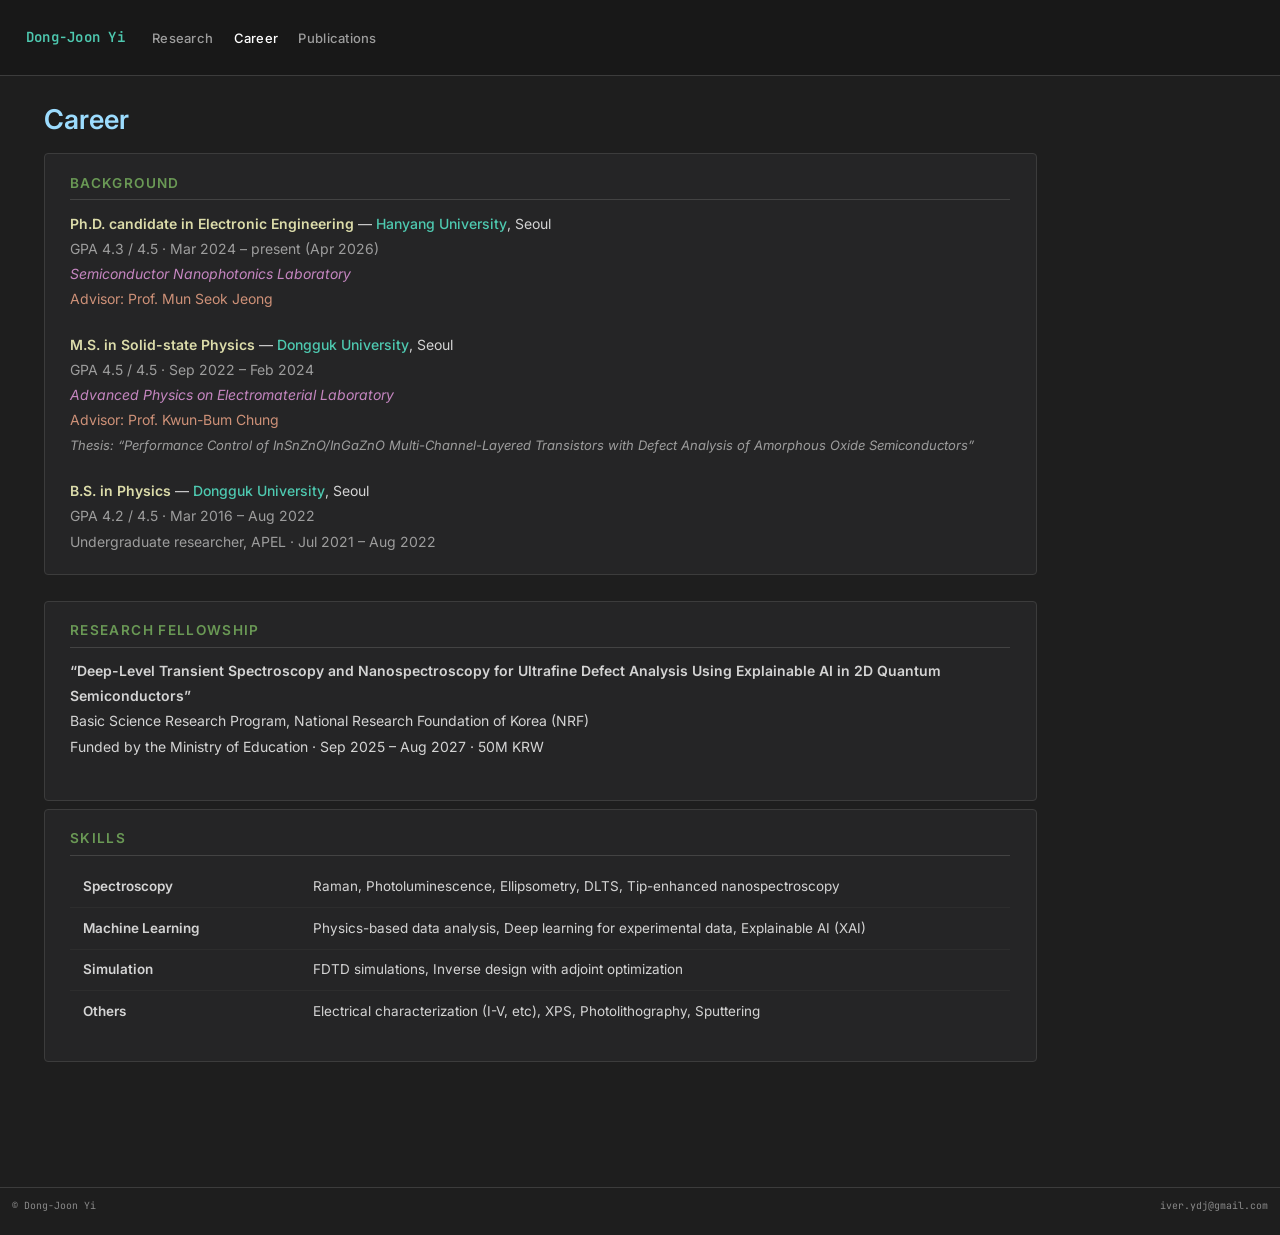
==== commit 951435dc: "Footer: copyright left, email right" ====
--- a/docs/career.html
+++ b/docs/career.html
@@ -637,14 +637,14 @@
 <footer class="footer">
   <div class="nav-footer">
     <div class="nav-footer-left">
-<p>© 2026 Dong-Joon Yi · Hanyang University</p>
+<p>© Dong-Joon Yi</p>
 </div>   
     <div class="nav-footer-center">
       &nbsp;
     </div>
     <div class="nav-footer-right">
-      &nbsp;
-    </div>
+<p>iver.ydj@gmail.com</p>
+</div>
   </div>
 </footer>
 
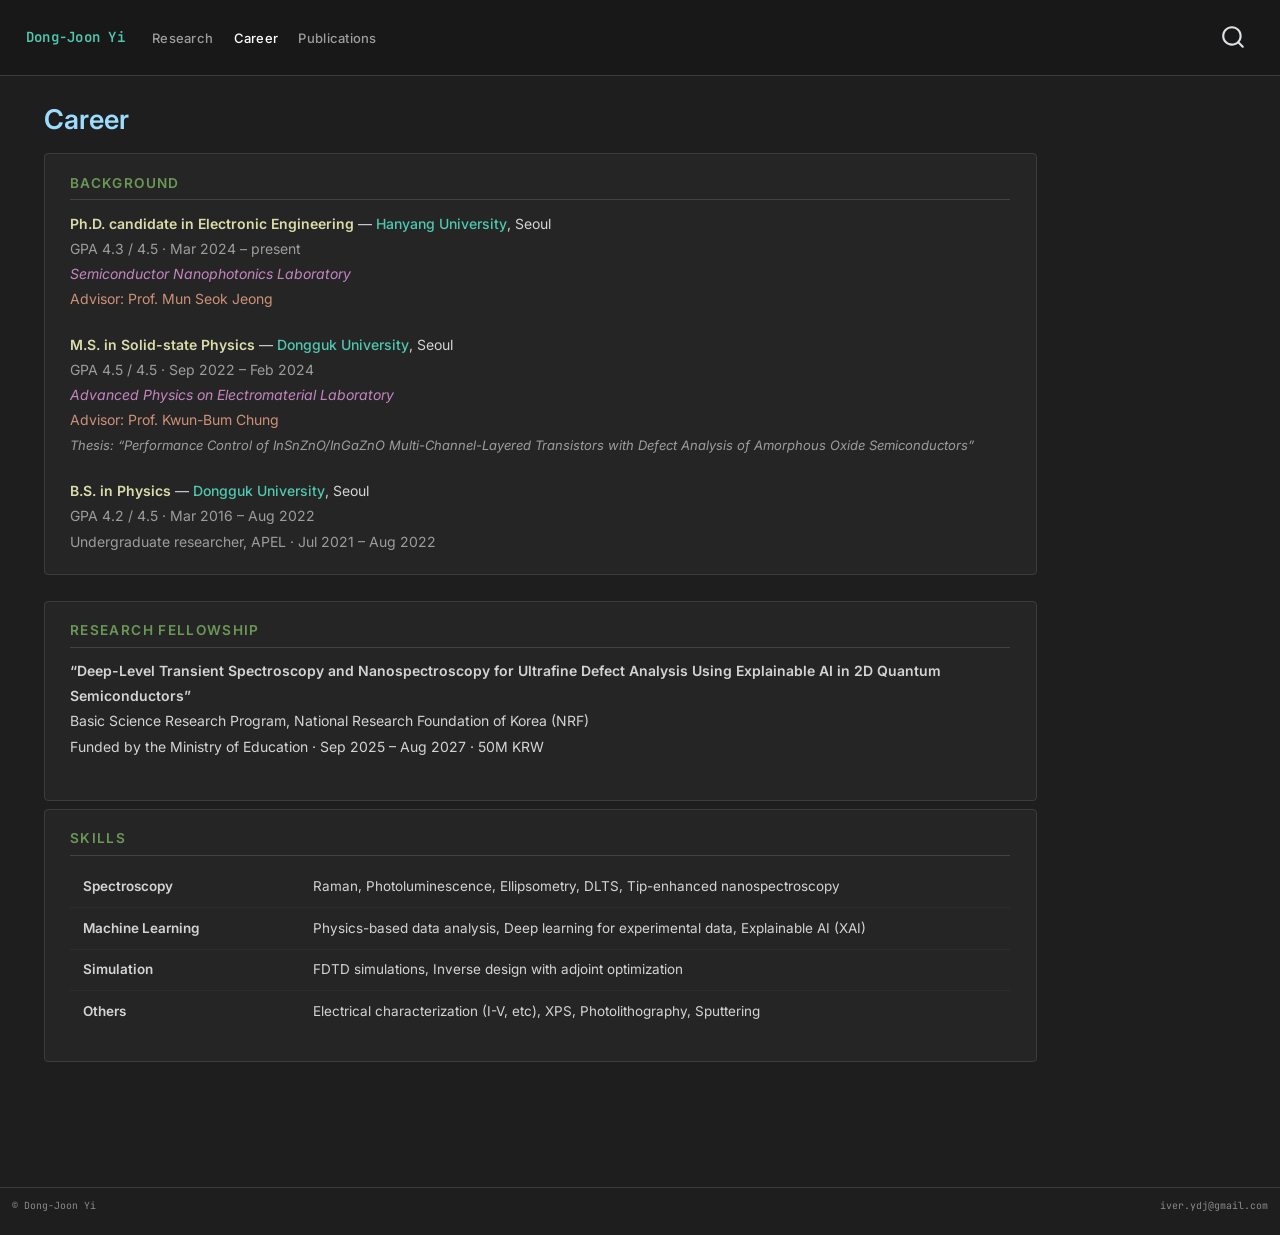
==== commit 93ffbd79: "Add 2 new publications (ICML 2026, Materials & Design 2026); add LaTeX CV pipeline - Insert pubs #10" ====
--- a/docs/career.html
+++ b/docs/career.html
@@ -2,13 +2,16 @@
 <html xmlns="http://www.w3.org/1999/xhtml" lang="en" xml:lang="en"><head>
 
 <meta charset="utf-8">
-<meta name="generator" content="quarto-1.6.43">
+<meta name="generator" content="quarto-1.9.37">
 
 <meta name="viewport" content="width=device-width, initial-scale=1.0, user-scalable=yes">
 
 
 <title>Career – Dong-Joon Yi</title>
 <style>
+/* Default styles provided by pandoc.
+** See https://pandoc.org/MANUAL.html#variables-for-html for config info.
+*/
 code{white-space: pre-wrap;}
 span.smallcaps{font-variant: small-caps;}
 div.columns{display: flex; gap: min(4vw, 1.5em);}
@@ -30,15 +33,16 @@
 <script src="site_libs/quarto-search/fuse.min.js"></script>
 <script src="site_libs/quarto-search/quarto-search.js"></script>
 <meta name="quarto:offset" content="./">
-<script src="site_libs/quarto-html/quarto.js"></script>
+<script src="site_libs/quarto-html/quarto.js" type="module"></script>
+<script src="site_libs/quarto-html/tabsets/tabsets.js" type="module"></script>
 <script src="site_libs/quarto-html/popper.min.js"></script>
 <script src="site_libs/quarto-html/tippy.umd.min.js"></script>
 <script src="site_libs/quarto-html/anchor.min.js"></script>
 <link href="site_libs/quarto-html/tippy.css" rel="stylesheet">
-<link href="site_libs/quarto-html/quarto-syntax-highlighting-dark-4379b0ccadffce622b03caf4c46266b3.css" rel="stylesheet" id="quarto-text-highlighting-styles">
+<link href="site_libs/quarto-html/quarto-syntax-highlighting-dark-d0ae9245876894da5ac7e18953ecc5cc.css" rel="stylesheet" id="quarto-text-highlighting-styles">
 <script src="site_libs/bootstrap/bootstrap.min.js"></script>
 <link href="site_libs/bootstrap/bootstrap-icons.css" rel="stylesheet">
-<link href="site_libs/bootstrap/bootstrap-c5380910ed954647b01755c1e2d5ec04.min.css" rel="stylesheet" append-hash="true" id="quarto-bootstrap" data-mode="dark">
+<link href="site_libs/bootstrap/bootstrap-12823bd42b0992f0c8eab9f1259a9db5.min.css" rel="stylesheet" append-hash="true" id="quarto-bootstrap" data-mode="dark">
 <script id="quarto-search-options" type="application/json">{
   "location": "navbar",
   "copy-button": false,
@@ -71,7 +75,7 @@
 <link rel="stylesheet" href="styles.css">
 </head>
 
-<body class="nav-fixed">
+<body class="nav-fixed quarto-light">
 
 <div id="quarto-search-results"></div>
   <header id="quarto-header" class="headroom fixed-top">
@@ -146,7 +150,7 @@
 <section id="background" class="level2 section-block career-edu">
 <h2 class="anchored" data-anchor-id="background">Background</h2>
 <p class="edu-entry">
-<span class="edu-degree">Ph.D.&nbsp;candidate in Electronic Engineering</span> — <span class="edu-school">Hanyang University</span>, Seoul<br> <span class="edu-detail">GPA 4.3 / 4.5 · Mar 2024 – present (Apr 2026)</span><br> <span class="edu-lab">Semiconductor Nanophotonics Laboratory</span><br> <span class="edu-advisor">Advisor: Prof.&nbsp;Mun Seok Jeong</span>
+<span class="edu-degree">Ph.D.&nbsp;candidate in Electronic Engineering</span> — <span class="edu-school">Hanyang University</span>, Seoul<br> <span class="edu-detail">GPA 4.3 / 4.5 · Mar 2024 – present</span><br> <span class="edu-lab">Semiconductor Nanophotonics Laboratory</span><br> <span class="edu-advisor">Advisor: Prof.&nbsp;Mun Seok Jeong</span>
 </p>
 <p class="edu-entry">
 <span class="edu-degree">M.S. in Solid-state Physics</span> — <span class="edu-school">Dongguk University</span>, Seoul<br> <span class="edu-detail">GPA 4.5 / 4.5 · Sep 2022 – Feb 2024</span><br> <span class="edu-lab">Advanced Physics on Electromaterial Laboratory</span><br> <span class="edu-advisor">Advisor: Prof.&nbsp;Kwun-Bum Chung</span><br> <span class="edu-thesis">Thesis: “Performance Control of InSnZnO/InGaZnO Multi-Channel-Layered Transistors with Defect Analysis of Amorphous Oxide Semiconductors”</span>
@@ -212,241 +216,248 @@
 
  <!-- /main -->
 <script id="quarto-html-after-body" type="application/javascript">
-window.document.addEventListener("DOMContentLoaded", function (event) {
-  const toggleBodyColorMode = (bsSheetEl) => {
-    const mode = bsSheetEl.getAttribute("data-mode");
-    const bodyEl = window.document.querySelector("body");
-    if (mode === "dark") {
-      bodyEl.classList.add("quarto-dark");
-      bodyEl.classList.remove("quarto-light");
-    } else {
-      bodyEl.classList.add("quarto-light");
-      bodyEl.classList.remove("quarto-dark");
-    }
-  }
-  const toggleBodyColorPrimary = () => {
-    const bsSheetEl = window.document.querySelector("link#quarto-bootstrap");
-    if (bsSheetEl) {
-      toggleBodyColorMode(bsSheetEl);
-    }
-  }
-  toggleBodyColorPrimary();  
-  const icon = "";
-  const anchorJS = new window.AnchorJS();
-  anchorJS.options = {
-    placement: 'right',
-    icon: icon
-  };
-  anchorJS.add('.anchored');
-  const isCodeAnnotation = (el) => {
-    for (const clz of el.classList) {
-      if (clz.startsWith('code-annotation-')) {                     
-        return true;
-      }
-    }
-    return false;
-  }
-  const onCopySuccess = function(e) {
-    // button target
-    const button = e.trigger;
-    // don't keep focus
-    button.blur();
-    // flash "checked"
-    button.classList.add('code-copy-button-checked');
-    var currentTitle = button.getAttribute("title");
-    button.setAttribute("title", "Copied!");
-    let tooltip;
-    if (window.bootstrap) {
-      button.setAttribute("data-bs-toggle", "tooltip");
-      button.setAttribute("data-bs-placement", "left");
-      button.setAttribute("data-bs-title", "Copied!");
-      tooltip = new bootstrap.Tooltip(button, 
-        { trigger: "manual", 
-          customClass: "code-copy-button-tooltip",
-          offset: [0, -8]});
-      tooltip.show();    
-    }
-    setTimeout(function() {
-      if (tooltip) {
-        tooltip.hide();
-        button.removeAttribute("data-bs-title");
-        button.removeAttribute("data-bs-toggle");
-        button.removeAttribute("data-bs-placement");
-      }
-      button.setAttribute("title", currentTitle);
-      button.classList.remove('code-copy-button-checked');
-    }, 1000);
-    // clear code selection
-    e.clearSelection();
-  }
-  const getTextToCopy = function(trigger) {
-      const codeEl = trigger.previousElementSibling.cloneNode(true);
+  window.document.addEventListener("DOMContentLoaded", function (event) {
+    const icon = "";
+    const anchorJS = new window.AnchorJS();
+    anchorJS.options = {
+      placement: 'right',
+      icon: icon
+    };
+    anchorJS.add('.anchored');
+    const isCodeAnnotation = (el) => {
+      for (const clz of el.classList) {
+        if (clz.startsWith('code-annotation-')) {                     
+          return true;
+        }
+      }
+      return false;
+    }
+    const onCopySuccess = function(e) {
+      // button target
+      const button = e.trigger;
+      // don't keep focus
+      button.blur();
+      // flash "checked"
+      button.classList.add('code-copy-button-checked');
+      var currentTitle = button.getAttribute("title");
+      button.setAttribute("title", "Copied!");
+      let tooltip;
+      if (window.bootstrap) {
+        button.setAttribute("data-bs-toggle", "tooltip");
+        button.setAttribute("data-bs-placement", "left");
+        button.setAttribute("data-bs-title", "Copied!");
+        tooltip = new bootstrap.Tooltip(button, 
+          { trigger: "manual", 
+            customClass: "code-copy-button-tooltip",
+            offset: [0, -8]});
+        tooltip.show();    
+      }
+      setTimeout(function() {
+        if (tooltip) {
+          tooltip.hide();
+          button.removeAttribute("data-bs-title");
+          button.removeAttribute("data-bs-toggle");
+          button.removeAttribute("data-bs-placement");
+        }
+        button.setAttribute("title", currentTitle);
+        button.classList.remove('code-copy-button-checked');
+      }, 1000);
+      // clear code selection
+      e.clearSelection();
+    }
+    const getTextToCopy = function(trigger) {
+      const outerScaffold = trigger.parentElement.cloneNode(true);
+      const codeEl = outerScaffold.querySelector('code');
       for (const childEl of codeEl.children) {
         if (isCodeAnnotation(childEl)) {
           childEl.remove();
         }
       }
       return codeEl.innerText;
-  }
-  const clipboard = new window.ClipboardJS('.code-copy-button:not([data-in-quarto-modal])', {
-    text: getTextToCopy
-  });
-  clipboard.on('success', onCopySuccess);
-  if (window.document.getElementById('quarto-embedded-source-code-modal')) {
-    const clipboardModal = new window.ClipboardJS('.code-copy-button[data-in-quarto-modal]', {
-      text: getTextToCopy,
-      container: window.document.getElementById('quarto-embedded-source-code-modal')
+    }
+    const clipboard = new window.ClipboardJS('.code-copy-button:not([data-in-quarto-modal])', {
+      text: getTextToCopy
     });
-    clipboardModal.on('success', onCopySuccess);
-  }
-    var localhostRegex = new RegExp(/^(?:http|https):\/\/localhost\:?[0-9]*\//);
-    var mailtoRegex = new RegExp(/^mailto:/);
-      var filterRegex = new RegExp('/' + window.location.host + '/');
-    var isInternal = (href) => {
-        return filterRegex.test(href) || localhostRegex.test(href) || mailtoRegex.test(href);
-    }
-    // Inspect non-navigation links and adorn them if external
- 	var links = window.document.querySelectorAll('a[href]:not(.nav-link):not(.navbar-brand):not(.toc-action):not(.sidebar-link):not(.sidebar-item-toggle):not(.pagination-link):not(.no-external):not([aria-hidden]):not(.dropdown-item):not(.quarto-navigation-tool):not(.about-link)');
-    for (var i=0; i<links.length; i++) {
-      const link = links[i];
-      if (!isInternal(link.href)) {
-        // undo the damage that might have been done by quarto-nav.js in the case of
-        // links that we want to consider external
-        if (link.dataset.originalHref !== undefined) {
-          link.href = link.dataset.originalHref;
-        }
-          // target, if specified
-          link.setAttribute("target", "_blank");
-          if (link.getAttribute("rel") === null) {
-            link.setAttribute("rel", "noopener");
-          }
-      }
-    }
-  function tippyHover(el, contentFn, onTriggerFn, onUntriggerFn) {
-    const config = {
-      allowHTML: true,
-      maxWidth: 500,
-      delay: 100,
-      arrow: false,
-      appendTo: function(el) {
-          return el.parentElement;
-      },
-      interactive: true,
-      interactiveBorder: 10,
-      theme: 'quarto',
-      placement: 'bottom-start',
-    };
-    if (contentFn) {
-      config.content = contentFn;
-    }
-    if (onTriggerFn) {
-      config.onTrigger = onTriggerFn;
-    }
-    if (onUntriggerFn) {
-      config.onUntrigger = onUntriggerFn;
-    }
-    window.tippy(el, config); 
-  }
-  const noterefs = window.document.querySelectorAll('a[role="doc-noteref"]');
-  for (var i=0; i<noterefs.length; i++) {
-    const ref = noterefs[i];
-    tippyHover(ref, function() {
-      // use id or data attribute instead here
-      let href = ref.getAttribute('data-footnote-href') || ref.getAttribute('href');
-      try { href = new URL(href).hash; } catch {}
-      const id = href.replace(/^#\/?/, "");
-      const note = window.document.getElementById(id);
-      if (note) {
-        return note.innerHTML;
+    clipboard.on('success', onCopySuccess);
+    if (window.document.getElementById('quarto-embedded-source-code-modal')) {
+      const clipboardModal = new window.ClipboardJS('.code-copy-button[data-in-quarto-modal]', {
+        text: getTextToCopy,
+        container: window.document.getElementById('quarto-embedded-source-code-modal')
+      });
+      clipboardModal.on('success', onCopySuccess);
+    }
+      var localhostRegex = new RegExp(/^(?:http|https):\/\/localhost\:?[0-9]*\//);
+      var mailtoRegex = new RegExp(/^mailto:/);
+        var filterRegex = new RegExp('/' + window.location.host + '/');
+      var isInternal = (href) => {
+          return filterRegex.test(href) || localhostRegex.test(href) || mailtoRegex.test(href);
+      }
+      // Inspect non-navigation links and adorn them if external
+     var links = window.document.querySelectorAll('a[href]:not(.nav-link):not(.navbar-brand):not(.toc-action):not(.sidebar-link):not(.sidebar-item-toggle):not(.pagination-link):not(.no-external):not([aria-hidden]):not(.dropdown-item):not(.quarto-navigation-tool):not(.about-link)');
+      for (var i=0; i<links.length; i++) {
+        const link = links[i];
+        if (!isInternal(link.href)) {
+          // undo the damage that might have been done by quarto-nav.js in the case of
+          // links that we want to consider external
+          if (link.dataset.originalHref !== undefined) {
+            link.href = link.dataset.originalHref;
+          }
+            // target, if specified
+            link.setAttribute("target", "_blank");
+            if (link.getAttribute("rel") === null) {
+              link.setAttribute("rel", "noopener");
+            }
+        }
+      }
+    function tippyHover(el, contentFn, onTriggerFn, onUntriggerFn) {
+      const config = {
+        allowHTML: true,
+        maxWidth: 500,
+        delay: 100,
+        arrow: false,
+        appendTo: function(el) {
+            return el.parentElement;
+        },
+        interactive: true,
+        interactiveBorder: 10,
+        theme: 'quarto',
+        placement: 'bottom-start',
+      };
+      if (contentFn) {
+        config.content = contentFn;
+      }
+      if (onTriggerFn) {
+        config.onTrigger = onTriggerFn;
+      }
+      if (onUntriggerFn) {
+        config.onUntrigger = onUntriggerFn;
+      }
+      window.tippy(el, config); 
+    }
+    const noterefs = window.document.querySelectorAll('a[role="doc-noteref"]');
+    for (var i=0; i<noterefs.length; i++) {
+      const ref = noterefs[i];
+      tippyHover(ref, function() {
+        // use id or data attribute instead here
+        let href = ref.getAttribute('data-footnote-href') || ref.getAttribute('href');
+        try { href = new URL(href).hash; } catch {}
+        const id = href.replace(/^#\/?/, "");
+        const note = window.document.getElementById(id);
+        if (note) {
+          return note.innerHTML;
+        } else {
+          return "";
+        }
+      });
+    }
+    const xrefs = window.document.querySelectorAll('a.quarto-xref');
+    const processXRef = (id, note) => {
+      // Strip column container classes
+      const stripColumnClz = (el) => {
+        el.classList.remove("page-full", "page-columns");
+        if (el.children) {
+          for (const child of el.children) {
+            stripColumnClz(child);
+          }
+        }
+      }
+      stripColumnClz(note)
+      if (id === null || id.startsWith('sec-')) {
+        // Special case sections, only their first couple elements
+        const container = document.createElement("div");
+        if (note.children && note.children.length > 2) {
+          container.appendChild(note.children[0].cloneNode(true));
+          for (let i = 1; i < note.children.length; i++) {
+            const child = note.children[i];
+            if (child.tagName === "P" && child.innerText === "") {
+              continue;
+            } else {
+              container.appendChild(child.cloneNode(true));
+              break;
+            }
+          }
+          if (window.Quarto?.typesetMath) {
+            window.Quarto.typesetMath(container);
+          }
+          return container.innerHTML
+        } else {
+          if (window.Quarto?.typesetMath) {
+            window.Quarto.typesetMath(note);
+          }
+          return note.innerHTML;
+        }
       } else {
-        return "";
-      }
-    });
-  }
-  const xrefs = window.document.querySelectorAll('a.quarto-xref');
-  const processXRef = (id, note) => {
-    // Strip column container classes
-    const stripColumnClz = (el) => {
-      el.classList.remove("page-full", "page-columns");
-      if (el.children) {
-        for (const child of el.children) {
-          stripColumnClz(child);
-        }
-      }
-    }
-    stripColumnClz(note)
-    if (id === null || id.startsWith('sec-')) {
-      // Special case sections, only their first couple elements
-      const container = document.createElement("div");
-      if (note.children && note.children.length > 2) {
-        container.appendChild(note.children[0].cloneNode(true));
-        for (let i = 1; i < note.children.length; i++) {
-          const child = note.children[i];
-          if (child.tagName === "P" && child.innerText === "") {
-            continue;
-          } else {
-            container.appendChild(child.cloneNode(true));
-            break;
-          }
-        }
-        if (window.Quarto?.typesetMath) {
-          window.Quarto.typesetMath(container);
-        }
-        return container.innerHTML
-      } else {
+        // Remove any anchor links if they are present
+        const anchorLink = note.querySelector('a.anchorjs-link');
+        if (anchorLink) {
+          anchorLink.remove();
+        }
         if (window.Quarto?.typesetMath) {
           window.Quarto.typesetMath(note);
         }
-        return note.innerHTML;
-      }
-    } else {
-      // Remove any anchor links if they are present
-      const anchorLink = note.querySelector('a.anchorjs-link');
-      if (anchorLink) {
-        anchorLink.remove();
-      }
-      if (window.Quarto?.typesetMath) {
-        window.Quarto.typesetMath(note);
-      }
-      if (note.classList.contains("callout")) {
-        return note.outerHTML;
-      } else {
-        return note.innerHTML;
-      }
-    }
-  }
-  for (var i=0; i<xrefs.length; i++) {
-    const xref = xrefs[i];
-    tippyHover(xref, undefined, function(instance) {
-      instance.disable();
-      let url = xref.getAttribute('href');
-      let hash = undefined; 
-      if (url.startsWith('#')) {
-        hash = url;
-      } else {
-        try { hash = new URL(url).hash; } catch {}
-      }
-      if (hash) {
-        const id = hash.replace(/^#\/?/, "");
-        const note = window.document.getElementById(id);
-        if (note !== null) {
-          try {
-            const html = processXRef(id, note.cloneNode(true));
-            instance.setContent(html);
-          } finally {
-            instance.enable();
-            instance.show();
-          }
+        if (note.classList.contains("callout")) {
+          return note.outerHTML;
         } else {
-          // See if we can fetch this
-          fetch(url.split('#')[0])
+          return note.innerHTML;
+        }
+      }
+    }
+    for (var i=0; i<xrefs.length; i++) {
+      const xref = xrefs[i];
+      tippyHover(xref, undefined, function(instance) {
+        instance.disable();
+        let url = xref.getAttribute('href');
+        let hash = undefined; 
+        if (url.startsWith('#')) {
+          hash = url;
+        } else {
+          try { hash = new URL(url).hash; } catch {}
+        }
+        if (hash) {
+          const id = hash.replace(/^#\/?/, "");
+          const note = window.document.getElementById(id);
+          if (note !== null) {
+            try {
+              const html = processXRef(id, note.cloneNode(true));
+              instance.setContent(html);
+            } finally {
+              instance.enable();
+              instance.show();
+            }
+          } else {
+            // See if we can fetch this
+            fetch(url.split('#')[0])
+            .then(res => res.text())
+            .then(html => {
+              const parser = new DOMParser();
+              const htmlDoc = parser.parseFromString(html, "text/html");
+              const note = htmlDoc.getElementById(id);
+              if (note !== null) {
+                const html = processXRef(id, note);
+                instance.setContent(html);
+              } 
+            }).finally(() => {
+              instance.enable();
+              instance.show();
+            });
+          }
+        } else {
+          // See if we can fetch a full url (with no hash to target)
+          // This is a special case and we should probably do some content thinning / targeting
+          fetch(url)
           .then(res => res.text())
           .then(html => {
             const parser = new DOMParser();
             const htmlDoc = parser.parseFromString(html, "text/html");
-            const note = htmlDoc.getElementById(id);
+            const note = htmlDoc.querySelector('main.content');
             if (note !== null) {
-              const html = processXRef(id, note);
+              // This should only happen for chapter cross references
+              // (since there is no id in the URL)
+              // remove the first header
+              if (note.children.length > 0 && note.children[0].tagName === "HEADER") {
+                note.children[0].remove();
+              }
+              const html = processXRef(null, note);
               instance.setContent(html);
             } 
           }).finally(() => {
@@ -454,185 +465,161 @@
             instance.show();
           });
         }
+      }, function(instance) {
+      });
+    }
+        let selectedAnnoteEl;
+        const selectorForAnnotation = ( cell, annotation) => {
+          let cellAttr = 'data-code-cell="' + cell + '"';
+          let lineAttr = 'data-code-annotation="' +  annotation + '"';
+          const selector = 'span[' + cellAttr + '][' + lineAttr + ']';
+          return selector;
+        }
+        const selectCodeLines = (annoteEl) => {
+          const doc = window.document;
+          const targetCell = annoteEl.getAttribute("data-target-cell");
+          const targetAnnotation = annoteEl.getAttribute("data-target-annotation");
+          const annoteSpan = window.document.querySelector(selectorForAnnotation(targetCell, targetAnnotation));
+          const lines = annoteSpan.getAttribute("data-code-lines").split(",");
+          const lineIds = lines.map((line) => {
+            return targetCell + "-" + line;
+          })
+          let top = null;
+          let height = null;
+          let parent = null;
+          if (lineIds.length > 0) {
+              //compute the position of the single el (top and bottom and make a div)
+              const el = window.document.getElementById(lineIds[0]);
+              top = el.offsetTop;
+              height = el.offsetHeight;
+              parent = el.parentElement.parentElement;
+            if (lineIds.length > 1) {
+              const lastEl = window.document.getElementById(lineIds[lineIds.length - 1]);
+              const bottom = lastEl.offsetTop + lastEl.offsetHeight;
+              height = bottom - top;
+            }
+            if (top !== null && height !== null && parent !== null) {
+              // cook up a div (if necessary) and position it 
+              let div = window.document.getElementById("code-annotation-line-highlight");
+              if (div === null) {
+                div = window.document.createElement("div");
+                div.setAttribute("id", "code-annotation-line-highlight");
+                div.style.position = 'absolute';
+                parent.appendChild(div);
+              }
+              div.style.top = top - 2 + "px";
+              div.style.height = height + 4 + "px";
+              div.style.left = 0;
+              let gutterDiv = window.document.getElementById("code-annotation-line-highlight-gutter");
+              if (gutterDiv === null) {
+                gutterDiv = window.document.createElement("div");
+                gutterDiv.setAttribute("id", "code-annotation-line-highlight-gutter");
+                gutterDiv.style.position = 'absolute';
+                const codeCell = window.document.getElementById(targetCell);
+                const gutter = codeCell.querySelector('.code-annotation-gutter');
+                gutter.appendChild(gutterDiv);
+              }
+              gutterDiv.style.top = top - 2 + "px";
+              gutterDiv.style.height = height + 4 + "px";
+            }
+            selectedAnnoteEl = annoteEl;
+          }
+        };
+        const unselectCodeLines = () => {
+          const elementsIds = ["code-annotation-line-highlight", "code-annotation-line-highlight-gutter"];
+          elementsIds.forEach((elId) => {
+            const div = window.document.getElementById(elId);
+            if (div) {
+              div.remove();
+            }
+          });
+          selectedAnnoteEl = undefined;
+        };
+          // Handle positioning of the toggle
+      window.addEventListener(
+        "resize",
+        throttle(() => {
+          elRect = undefined;
+          if (selectedAnnoteEl) {
+            selectCodeLines(selectedAnnoteEl);
+          }
+        }, 10)
+      );
+      function throttle(fn, ms) {
+      let throttle = false;
+      let timer;
+        return (...args) => {
+          if(!throttle) { // first call gets through
+              fn.apply(this, args);
+              throttle = true;
+          } else { // all the others get throttled
+              if(timer) clearTimeout(timer); // cancel #2
+              timer = setTimeout(() => {
+                fn.apply(this, args);
+                timer = throttle = false;
+              }, ms);
+          }
+        };
+      }
+        // Attach click handler to the DT
+        const annoteDls = window.document.querySelectorAll('dt[data-target-cell]');
+        for (const annoteDlNode of annoteDls) {
+          annoteDlNode.addEventListener('click', (event) => {
+            const clickedEl = event.target;
+            if (clickedEl !== selectedAnnoteEl) {
+              unselectCodeLines();
+              const activeEl = window.document.querySelector('dt[data-target-cell].code-annotation-active');
+              if (activeEl) {
+                activeEl.classList.remove('code-annotation-active');
+              }
+              selectCodeLines(clickedEl);
+              clickedEl.classList.add('code-annotation-active');
+            } else {
+              // Unselect the line
+              unselectCodeLines();
+              clickedEl.classList.remove('code-annotation-active');
+            }
+          });
+        }
+    const findCites = (el) => {
+      const parentEl = el.parentElement;
+      if (parentEl) {
+        const cites = parentEl.dataset.cites;
+        if (cites) {
+          return {
+            el,
+            cites: cites.split(' ')
+          };
+        } else {
+          return findCites(el.parentElement)
+        }
       } else {
-        // See if we can fetch a full url (with no hash to target)
-        // This is a special case and we should probably do some content thinning / targeting
-        fetch(url)
-        .then(res => res.text())
-        .then(html => {
-          const parser = new DOMParser();
-          const htmlDoc = parser.parseFromString(html, "text/html");
-          const note = htmlDoc.querySelector('main.content');
-          if (note !== null) {
-            // This should only happen for chapter cross references
-            // (since there is no id in the URL)
-            // remove the first header
-            if (note.children.length > 0 && note.children[0].tagName === "HEADER") {
-              note.children[0].remove();
-            }
-            const html = processXRef(null, note);
-            instance.setContent(html);
-          } 
-        }).finally(() => {
-          instance.enable();
-          instance.show();
+        return undefined;
+      }
+    };
+    var bibliorefs = window.document.querySelectorAll('a[role="doc-biblioref"]');
+    for (var i=0; i<bibliorefs.length; i++) {
+      const ref = bibliorefs[i];
+      const citeInfo = findCites(ref);
+      if (citeInfo) {
+        tippyHover(citeInfo.el, function() {
+          var popup = window.document.createElement('div');
+          citeInfo.cites.forEach(function(cite) {
+            var citeDiv = window.document.createElement('div');
+            citeDiv.classList.add('hanging-indent');
+            citeDiv.classList.add('csl-entry');
+            var biblioDiv = window.document.getElementById('ref-' + cite);
+            if (biblioDiv) {
+              citeDiv.innerHTML = biblioDiv.innerHTML;
+            }
+            popup.appendChild(citeDiv);
+          });
+          return popup.innerHTML;
         });
       }
-    }, function(instance) {
-    });
-  }
-      let selectedAnnoteEl;
-      const selectorForAnnotation = ( cell, annotation) => {
-        let cellAttr = 'data-code-cell="' + cell + '"';
-        let lineAttr = 'data-code-annotation="' +  annotation + '"';
-        const selector = 'span[' + cellAttr + '][' + lineAttr + ']';
-        return selector;
-      }
-      const selectCodeLines = (annoteEl) => {
-        const doc = window.document;
-        const targetCell = annoteEl.getAttribute("data-target-cell");
-        const targetAnnotation = annoteEl.getAttribute("data-target-annotation");
-        const annoteSpan = window.document.querySelector(selectorForAnnotation(targetCell, targetAnnotation));
-        const lines = annoteSpan.getAttribute("data-code-lines").split(",");
-        const lineIds = lines.map((line) => {
-          return targetCell + "-" + line;
-        })
-        let top = null;
-        let height = null;
-        let parent = null;
-        if (lineIds.length > 0) {
-            //compute the position of the single el (top and bottom and make a div)
-            const el = window.document.getElementById(lineIds[0]);
-            top = el.offsetTop;
-            height = el.offsetHeight;
-            parent = el.parentElement.parentElement;
-          if (lineIds.length > 1) {
-            const lastEl = window.document.getElementById(lineIds[lineIds.length - 1]);
-            const bottom = lastEl.offsetTop + lastEl.offsetHeight;
-            height = bottom - top;
-          }
-          if (top !== null && height !== null && parent !== null) {
-            // cook up a div (if necessary) and position it 
-            let div = window.document.getElementById("code-annotation-line-highlight");
-            if (div === null) {
-              div = window.document.createElement("div");
-              div.setAttribute("id", "code-annotation-line-highlight");
-              div.style.position = 'absolute';
-              parent.appendChild(div);
-            }
-            div.style.top = top - 2 + "px";
-            div.style.height = height + 4 + "px";
-            div.style.left = 0;
-            let gutterDiv = window.document.getElementById("code-annotation-line-highlight-gutter");
-            if (gutterDiv === null) {
-              gutterDiv = window.document.createElement("div");
-              gutterDiv.setAttribute("id", "code-annotation-line-highlight-gutter");
-              gutterDiv.style.position = 'absolute';
-              const codeCell = window.document.getElementById(targetCell);
-              const gutter = codeCell.querySelector('.code-annotation-gutter');
-              gutter.appendChild(gutterDiv);
-            }
-            gutterDiv.style.top = top - 2 + "px";
-            gutterDiv.style.height = height + 4 + "px";
-          }
-          selectedAnnoteEl = annoteEl;
-        }
-      };
-      const unselectCodeLines = () => {
-        const elementsIds = ["code-annotation-line-highlight", "code-annotation-line-highlight-gutter"];
-        elementsIds.forEach((elId) => {
-          const div = window.document.getElementById(elId);
-          if (div) {
-            div.remove();
-          }
-        });
-        selectedAnnoteEl = undefined;
-      };
-        // Handle positioning of the toggle
-    window.addEventListener(
-      "resize",
-      throttle(() => {
-        elRect = undefined;
-        if (selectedAnnoteEl) {
-          selectCodeLines(selectedAnnoteEl);
-        }
-      }, 10)
-    );
-    function throttle(fn, ms) {
-    let throttle = false;
-    let timer;
-      return (...args) => {
-        if(!throttle) { // first call gets through
-            fn.apply(this, args);
-            throttle = true;
-        } else { // all the others get throttled
-            if(timer) clearTimeout(timer); // cancel #2
-            timer = setTimeout(() => {
-              fn.apply(this, args);
-              timer = throttle = false;
-            }, ms);
-        }
-      };
-    }
-      // Attach click handler to the DT
-      const annoteDls = window.document.querySelectorAll('dt[data-target-cell]');
-      for (const annoteDlNode of annoteDls) {
-        annoteDlNode.addEventListener('click', (event) => {
-          const clickedEl = event.target;
-          if (clickedEl !== selectedAnnoteEl) {
-            unselectCodeLines();
-            const activeEl = window.document.querySelector('dt[data-target-cell].code-annotation-active');
-            if (activeEl) {
-              activeEl.classList.remove('code-annotation-active');
-            }
-            selectCodeLines(clickedEl);
-            clickedEl.classList.add('code-annotation-active');
-          } else {
-            // Unselect the line
-            unselectCodeLines();
-            clickedEl.classList.remove('code-annotation-active');
-          }
-        });
-      }
-  const findCites = (el) => {
-    const parentEl = el.parentElement;
-    if (parentEl) {
-      const cites = parentEl.dataset.cites;
-      if (cites) {
-        return {
-          el,
-          cites: cites.split(' ')
-        };
-      } else {
-        return findCites(el.parentElement)
-      }
-    } else {
-      return undefined;
-    }
-  };
-  var bibliorefs = window.document.querySelectorAll('a[role="doc-biblioref"]');
-  for (var i=0; i<bibliorefs.length; i++) {
-    const ref = bibliorefs[i];
-    const citeInfo = findCites(ref);
-    if (citeInfo) {
-      tippyHover(citeInfo.el, function() {
-        var popup = window.document.createElement('div');
-        citeInfo.cites.forEach(function(cite) {
-          var citeDiv = window.document.createElement('div');
-          citeDiv.classList.add('hanging-indent');
-          citeDiv.classList.add('csl-entry');
-          var biblioDiv = window.document.getElementById('ref-' + cite);
-          if (biblioDiv) {
-            citeDiv.innerHTML = biblioDiv.innerHTML;
-          }
-          popup.appendChild(citeDiv);
-        });
-        return popup.innerHTML;
-      });
-    }
-  }
-});
-</script>
+    }
+  });
+  </script>
  <!-- /content -->
 <footer class="footer">
   <div class="nav-footer">
--- a/docs/site_libs/quarto-html/quarto-syntax-highlighting-dark-d0ae9245876894da5ac7e18953ecc5cc.css
+++ b/docs/site_libs/quarto-html/quarto-syntax-highlighting-dark-d0ae9245876894da5ac7e18953ecc5cc.css
@@ -0,0 +1,219 @@
+/* quarto syntax highlight colors */
+:root {
+  --quarto-hl-al-color: #f07178;
+  --quarto-hl-an-color: #d4d0ab;
+  --quarto-hl-at-color: #00e0e0;
+  --quarto-hl-bn-color: #d4d0ab;
+  --quarto-hl-bu-color: #abe338;
+  --quarto-hl-ch-color: #abe338;
+  --quarto-hl-co-color: #f8f8f2;
+  --quarto-hl-cv-color: #ffd700;
+  --quarto-hl-cn-color: #ffd700;
+  --quarto-hl-cf-color: #ffa07a;
+  --quarto-hl-dt-color: #ffa07a;
+  --quarto-hl-dv-color: #d4d0ab;
+  --quarto-hl-do-color: #f8f8f2;
+  --quarto-hl-er-color: #f07178;
+  --quarto-hl-ex-color: #00e0e0;
+  --quarto-hl-fl-color: #d4d0ab;
+  --quarto-hl-fu-color: #ffa07a;
+  --quarto-hl-im-color: #abe338;
+  --quarto-hl-in-color: #d4d0ab;
+  --quarto-hl-kw-color: #ffa07a;
+  --quarto-hl-op-color: #ffa07a;
+  --quarto-hl-ot-color: #00e0e0;
+  --quarto-hl-pp-color: #dcc6e0;
+  --quarto-hl-re-color: #00e0e0;
+  --quarto-hl-sc-color: #abe338;
+  --quarto-hl-ss-color: #abe338;
+  --quarto-hl-st-color: #abe338;
+  --quarto-hl-va-color: #00e0e0;
+  --quarto-hl-vs-color: #abe338;
+  --quarto-hl-wa-color: #dcc6e0;
+}
+
+/* other quarto variables */
+:root {
+  --quarto-font-monospace: SFMono-Regular, Menlo, Monaco, Consolas, "Liberation Mono", "Courier New", monospace;
+}
+
+/* syntax highlight based on Pandoc's rules */
+pre > code.sourceCode > span {
+  color: #f8f8f2;
+}
+
+code.sourceCode > span {
+  color: #f8f8f2;
+}
+
+div.sourceCode,
+div.sourceCode pre.sourceCode {
+  color: #f8f8f2;
+}
+
+/* Normal */
+code span {
+  color: #f8f8f2;
+}
+
+/* Alert */
+code span.al {
+  color: #f07178;
+}
+
+/* Annotation */
+code span.an {
+  color: #d4d0ab;
+}
+
+/* Attribute */
+code span.at {
+  color: #00e0e0;
+}
+
+/* BaseN */
+code span.bn {
+  color: #d4d0ab;
+}
+
+/* BuiltIn */
+code span.bu {
+  color: #abe338;
+}
+
+/* ControlFlow */
+code span.cf {
+  font-weight: bold;
+  color: #ffa07a;
+}
+
+/* Char */
+code span.ch {
+  color: #abe338;
+}
+
+/* Constant */
+code span.cn {
+  color: #ffd700;
+}
+
+/* Comment */
+code span.co {
+  font-style: italic;
+  color: #f8f8f2;
+}
+
+/* CommentVar */
+code span.cv {
+  color: #ffd700;
+}
+
+/* Documentation */
+code span.do {
+  color: #f8f8f2;
+}
+
+/* DataType */
+code span.dt {
+  color: #ffa07a;
+}
+
+/* DecVal */
+code span.dv {
+  color: #d4d0ab;
+}
+
+/* Error */
+code span.er {
+  color: #f07178;
+  text-decoration: underline;
+}
+
+/* Extension */
+code span.ex {
+  font-weight: bold;
+  color: #00e0e0;
+}
+
+/* Float */
+code span.fl {
+  color: #d4d0ab;
+}
+
+/* Function */
+code span.fu {
+  color: #ffa07a;
+}
+
+/* Import */
+code span.im {
+  color: #abe338;
+}
+
+/* Information */
+code span.in {
+  color: #d4d0ab;
+}
+
+/* Keyword */
+code span.kw {
+  font-weight: bold;
+  color: #ffa07a;
+}
+
+/* Operator */
+code span.op {
+  color: #ffa07a;
+}
+
+/* Other */
+code span.ot {
+  color: #00e0e0;
+}
+
+/* Preprocessor */
+code span.pp {
+  color: #dcc6e0;
+}
+
+/* RegionMarker */
+code span.re {
+  background-color: #f8f8f2;
+  color: #00e0e0;
+}
+
+/* SpecialChar */
+code span.sc {
+  color: #abe338;
+}
+
+/* SpecialString */
+code span.ss {
+  color: #abe338;
+}
+
+/* String */
+code span.st {
+  color: #abe338;
+}
+
+/* Variable */
+code span.va {
+  color: #00e0e0;
+}
+
+/* VerbatimString */
+code span.vs {
+  color: #abe338;
+}
+
+/* Warning */
+code span.wa {
+  color: #dcc6e0;
+}
+
+.prevent-inlining {
+  content: "</";
+}
+
+/*# sourceMappingURL=e2dac9153eaf3c552d5043f9565d03d7.css.map */
--- a/docs/styles.css
+++ b/docs/styles.css
@@ -336,38 +336,6 @@
   margin-bottom: 1rem;
 }
 
-.pub-list ul {
-  list-style: none;
-  margin: 0;
-  padding: 0;
-  counter-reset: pub;
-}
-
-.pub-list li {
-  counter-increment: pub;
-  position: relative;
-  margin-bottom: 0;
-  padding: 0.7rem 0 0.7rem 2.2rem;
-  border-bottom: 1px solid var(--border-light);
-  font-size: 13.5px;
-  line-height: 1.7;
-}
-
-.pub-list li:last-child { border-bottom: none; }
-
-.pub-list li::before {
-  content: counter(pub);
-  position: absolute;
-  left: 0;
-  top: 0.7rem;
-  font-family: var(--font-mono);
-  font-size: 12px;
-  font-weight: 600;
-  color: var(--text-3);
-  width: 1.5rem;
-  text-align: right;
-}
-
 /* ── Publication structured colors ── */
 
 /* note line */
@@ -378,16 +346,16 @@
   margin-bottom: 0.5rem;
 }
 
-/* styled list */
+/* styled list (reversed numbering: top = max, bottom = 1) */
 .pub-styled {
   list-style: none;
   margin: 0;
   padding: 0;
-  counter-reset: pub;
+  counter-reset: pub 11; /* (publication count) + 1 = 10 + 1 */
 }
 
 .pub-styled li {
-  counter-increment: pub;
+  counter-increment: pub -1;
   position: relative;
   padding: 0.7rem 0 0.7rem 2.2rem;
   border-bottom: 1px solid var(--border-light);
@@ -411,9 +379,9 @@
   text-align: right;
 }
 
-/* patent list: separate counter */
-.pub-patents { counter-reset: pat; }
-.pub-patents li { counter-increment: pat; }
+/* patent list: separate counter, 3 items */
+.pub-patents { counter-reset: pat 4; }
+.pub-patents li { counter-increment: pat -1; }
 .pub-patents li::before { content: counter(pat); }
 
 /* authors: default text */
@@ -421,7 +389,7 @@
 
 /* my name highlight */
 .pub-authors u { text-decoration: none; }
-.pub-authors u b { color: var(--yellow); font-weight: 700; }
+.pub-authors u b { color: var(--purple); font-weight: 700; }
 
 /* title in quotes: cyan */
 .pub-title { color: var(--cyan); }
@@ -430,15 +398,19 @@
 .pub-journal { color: var(--orange); font-style: italic; }
 
 /* year: purple */
-.pub-year { color: var(--purple); font-weight: 500; }
+.pub-year { color: var(--yellow); font-weight: 500; }
 
 /* DOI: green link */
 .pub-doi a { color: var(--light-green); font-family: var(--font-mono); font-size: 12px; }
 .pub-doi a:hover { color: #fff; }
 
+/* PDF link */
+.pub-pdf a { color: var(--orange); font-family: var(--font-mono); font-size: 12px; font-weight: 600; }
+.pub-pdf a:hover { color: #fff; }
+
 /* patent header */
 .pub-patent-header {
-  color: var(--purple);
+  color: var(--light-blue);
   font-style: italic;
   font-weight: 600;
   margin-top: 1.5rem;
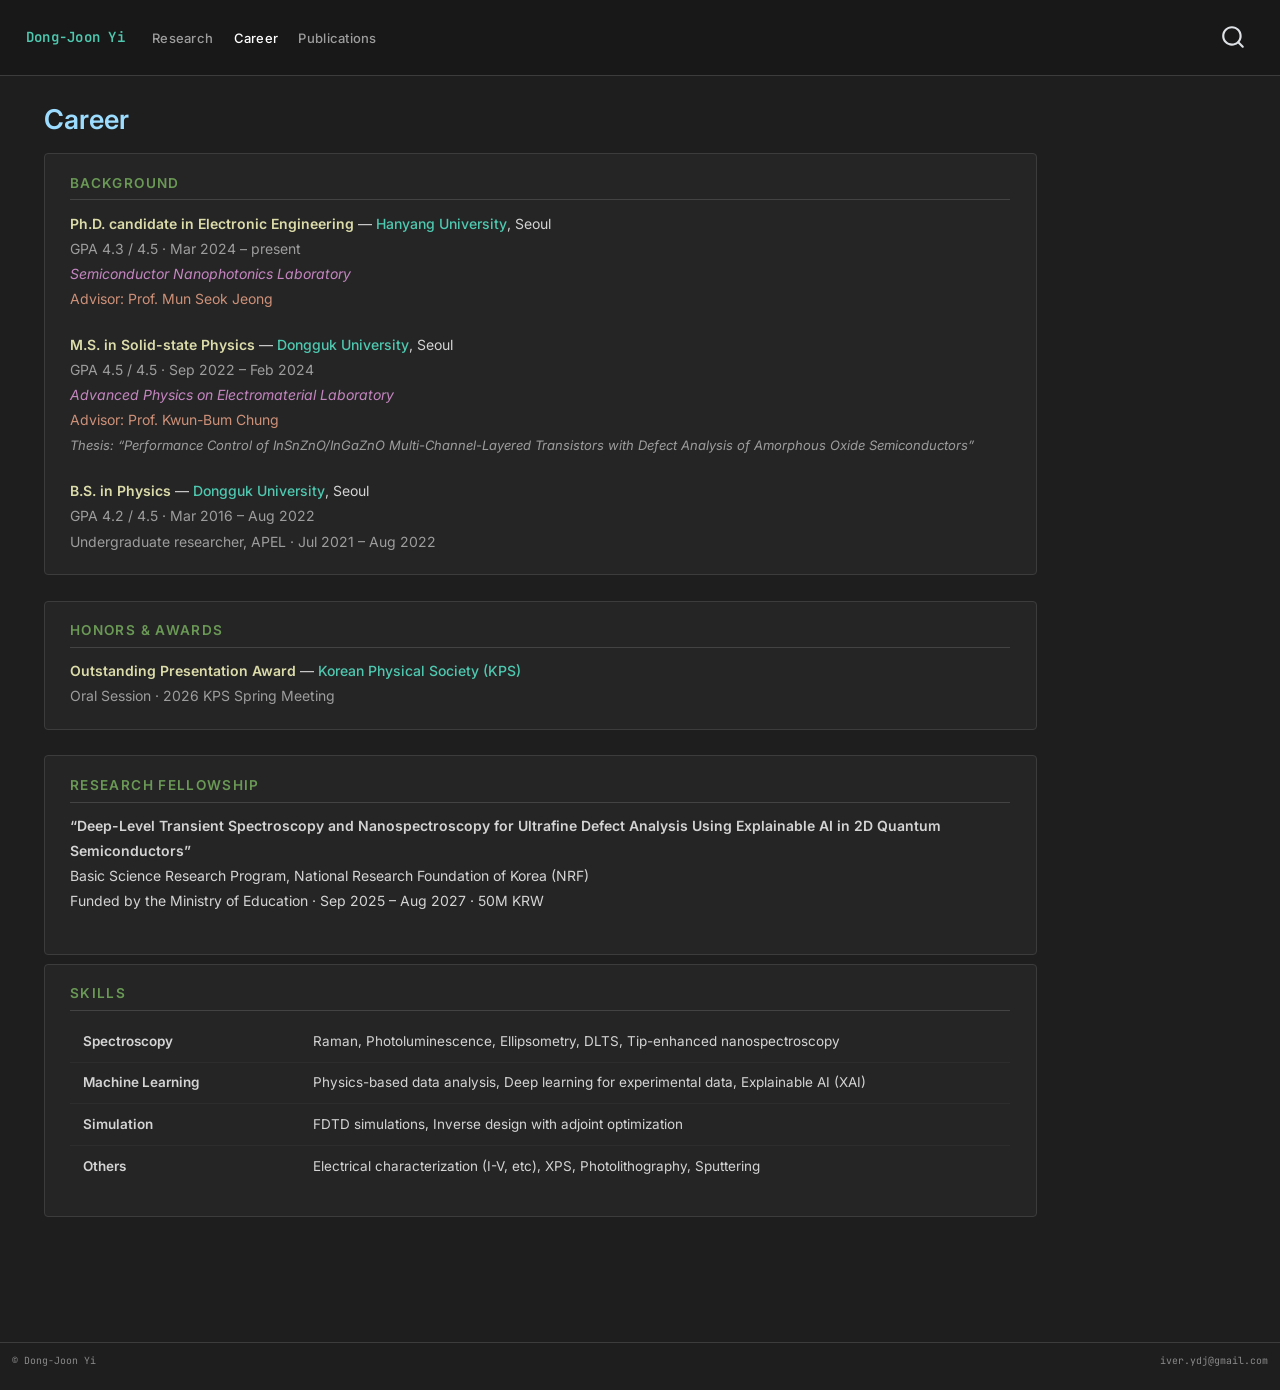
==== commit eab99251: "Add KPS Outstanding Presentation Award (2026) to CV and career page Co-Authored-By: Claude Opus 4.7 " ====
--- a/docs/career.html
+++ b/docs/career.html
@@ -121,6 +121,7 @@
    
   <ul>
   <li><a href="#background" id="toc-background" class="nav-link active" data-scroll-target="#background">Background</a></li>
+  <li><a href="#honors-awards" id="toc-honors-awards" class="nav-link" data-scroll-target="#honors-awards">Honors &amp; Awards</a></li>
   <li><a href="#research-fellowship" id="toc-research-fellowship" class="nav-link" data-scroll-target="#research-fellowship">Research Fellowship</a></li>
   </ul>
 </nav>
@@ -157,6 +158,12 @@
 </p>
 <p class="edu-entry">
 <span class="edu-degree">B.S. in Physics</span> — <span class="edu-school">Dongguk University</span>, Seoul<br> <span class="edu-detail">GPA 4.2 / 4.5 · Mar 2016 – Aug 2022</span><br> <span class="edu-detail">Undergraduate researcher, APEL · Jul 2021 – Aug 2022</span>
+</p>
+</section>
+<section id="honors-awards" class="level2 section-block">
+<h2 class="anchored" data-anchor-id="honors-awards">Honors &amp; Awards</h2>
+<p class="edu-entry">
+<span class="edu-degree">Outstanding Presentation Award</span> — <span class="edu-school">Korean Physical Society (KPS)</span><br> <span class="edu-detail">Oral Session · 2026 KPS Spring Meeting</span>
 </p>
 </section>
 <section id="research-fellowship" class="level2 section-block">
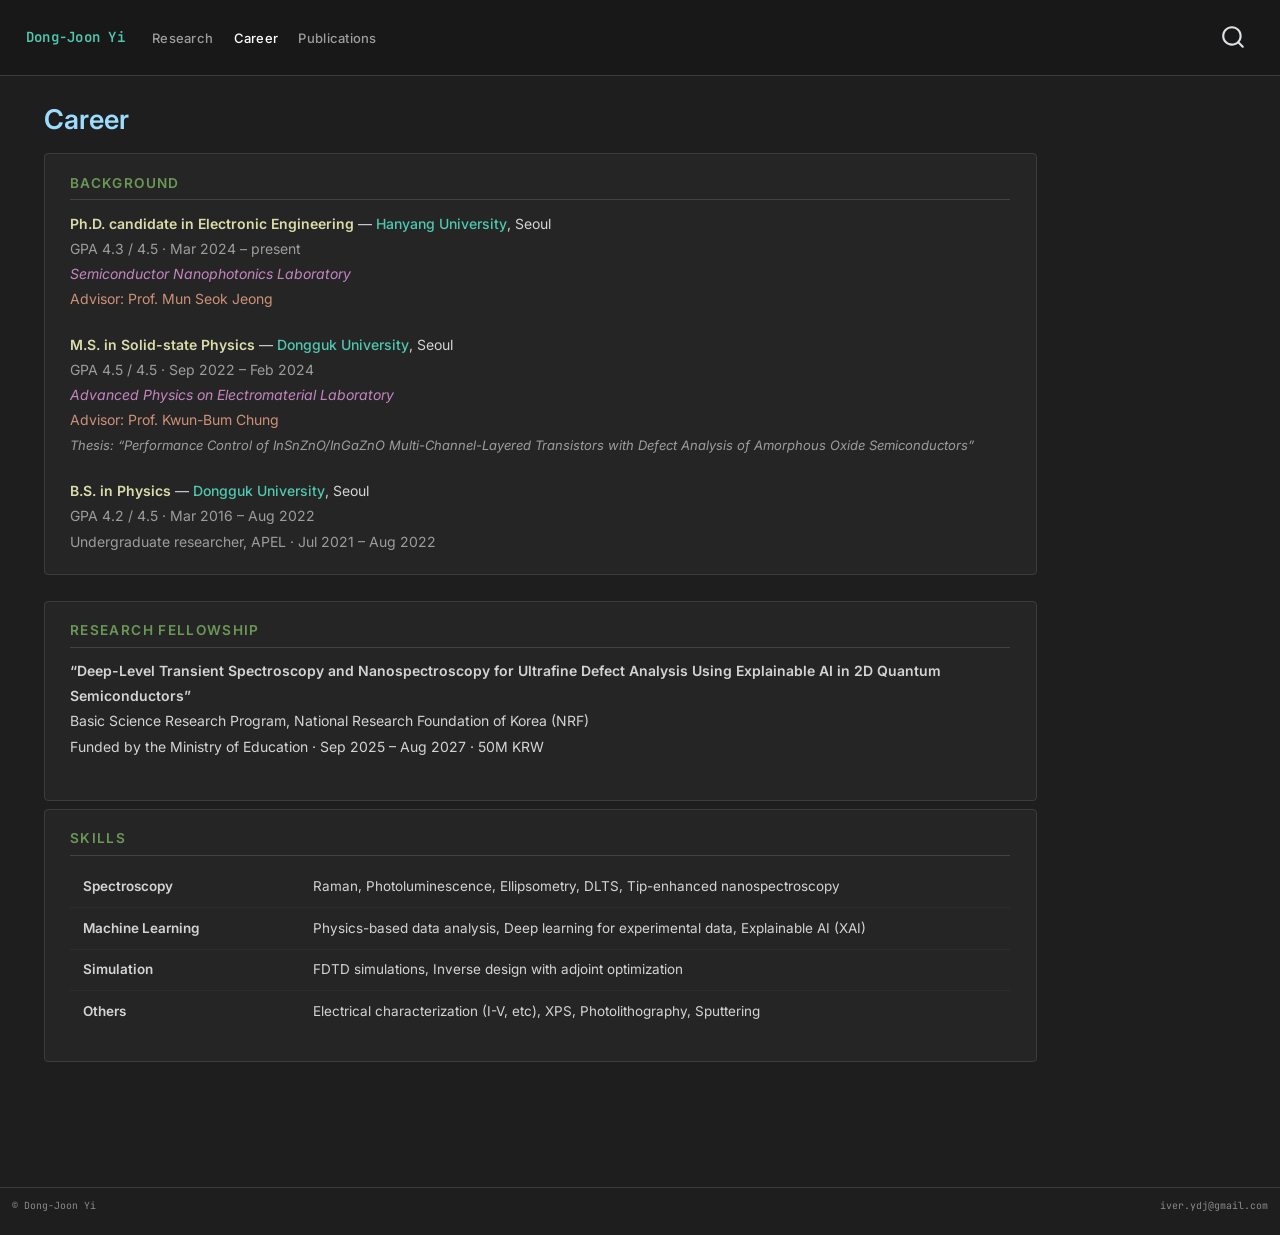
==== commit dc45ace0: "CV: widen cvhonor location column so "Korean Physical Society" fits one line; remove Honors & Awards" ====
--- a/docs/career.html
+++ b/docs/career.html
@@ -121,7 +121,6 @@
    
   <ul>
   <li><a href="#background" id="toc-background" class="nav-link active" data-scroll-target="#background">Background</a></li>
-  <li><a href="#honors-awards" id="toc-honors-awards" class="nav-link" data-scroll-target="#honors-awards">Honors &amp; Awards</a></li>
   <li><a href="#research-fellowship" id="toc-research-fellowship" class="nav-link" data-scroll-target="#research-fellowship">Research Fellowship</a></li>
   </ul>
 </nav>
@@ -158,12 +157,6 @@
 </p>
 <p class="edu-entry">
 <span class="edu-degree">B.S. in Physics</span> — <span class="edu-school">Dongguk University</span>, Seoul<br> <span class="edu-detail">GPA 4.2 / 4.5 · Mar 2016 – Aug 2022</span><br> <span class="edu-detail">Undergraduate researcher, APEL · Jul 2021 – Aug 2022</span>
-</p>
-</section>
-<section id="honors-awards" class="level2 section-block">
-<h2 class="anchored" data-anchor-id="honors-awards">Honors &amp; Awards</h2>
-<p class="edu-entry">
-<span class="edu-degree">Outstanding Presentation Award</span> — <span class="edu-school">Korean Physical Society (KPS)</span><br> <span class="edu-detail">Oral Session · 2026 KPS Spring Meeting</span>
 </p>
 </section>
 <section id="research-fellowship" class="level2 section-block">
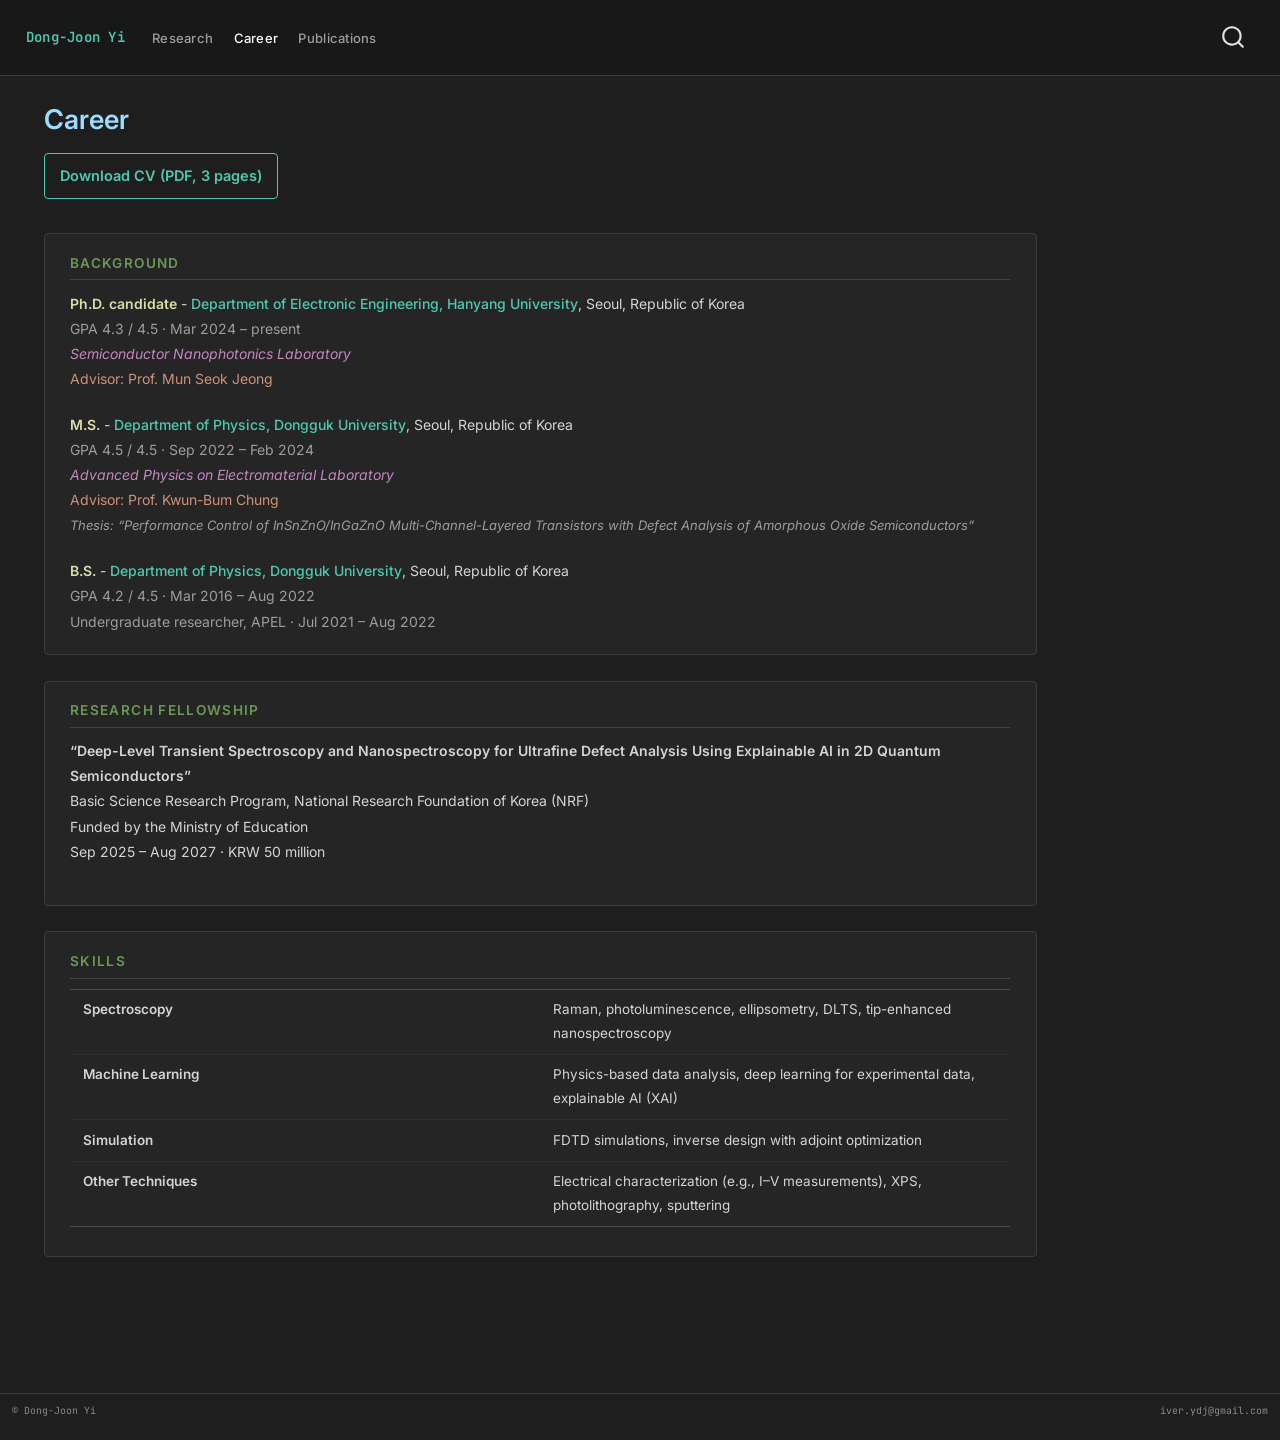
==== commit 5ccc8101: "Update publications, career details, and site readability" ====
--- a/docs/career.html
+++ b/docs/career.html
@@ -42,7 +42,7 @@
 <link href="site_libs/quarto-html/quarto-syntax-highlighting-dark-d0ae9245876894da5ac7e18953ecc5cc.css" rel="stylesheet" id="quarto-text-highlighting-styles">
 <script src="site_libs/bootstrap/bootstrap.min.js"></script>
 <link href="site_libs/bootstrap/bootstrap-icons.css" rel="stylesheet">
-<link href="site_libs/bootstrap/bootstrap-12823bd42b0992f0c8eab9f1259a9db5.min.css" rel="stylesheet" append-hash="true" id="quarto-bootstrap" data-mode="dark">
+<link href="site_libs/bootstrap/bootstrap-f09ca3e93bb8ef4c455681dded11657b.min.css" rel="stylesheet" append-hash="true" id="quarto-bootstrap" data-mode="dark">
 <script id="quarto-search-options" type="application/json">{
   "location": "navbar",
   "copy-button": false,
@@ -122,6 +122,7 @@
   <ul>
   <li><a href="#background" id="toc-background" class="nav-link active" data-scroll-target="#background">Background</a></li>
   <li><a href="#research-fellowship" id="toc-research-fellowship" class="nav-link" data-scroll-target="#research-fellowship">Research Fellowship</a></li>
+  <li><a href="#skills" id="toc-skills" class="nav-link" data-scroll-target="#skills">Skills</a></li>
   </ul>
 </nav>
     </div>
@@ -147,74 +148,55 @@
 </header>
 
 
+<p>
+<a class="cv-download" href="assets/CV_DongJoonYi.pdf" download="">Download CV (PDF, 3 pages)</a>
+</p>
 <section id="background" class="level2 section-block career-edu">
 <h2 class="anchored" data-anchor-id="background">Background</h2>
 <p class="edu-entry">
-<span class="edu-degree">Ph.D.&nbsp;candidate in Electronic Engineering</span> — <span class="edu-school">Hanyang University</span>, Seoul<br> <span class="edu-detail">GPA 4.3 / 4.5 · Mar 2024 – present</span><br> <span class="edu-lab">Semiconductor Nanophotonics Laboratory</span><br> <span class="edu-advisor">Advisor: Prof.&nbsp;Mun Seok Jeong</span>
+<span class="edu-degree">Ph.D.&nbsp;candidate</span> - <span class="edu-school">Department of Electronic Engineering, Hanyang University</span>, Seoul, Republic of Korea<br> <span class="edu-detail">GPA 4.3 / 4.5 · Mar 2024 – present</span><br> <span class="edu-lab">Semiconductor Nanophotonics Laboratory</span><br> <span class="edu-advisor">Advisor: Prof.&nbsp;Mun Seok Jeong</span>
 </p>
 <p class="edu-entry">
-<span class="edu-degree">M.S. in Solid-state Physics</span> — <span class="edu-school">Dongguk University</span>, Seoul<br> <span class="edu-detail">GPA 4.5 / 4.5 · Sep 2022 – Feb 2024</span><br> <span class="edu-lab">Advanced Physics on Electromaterial Laboratory</span><br> <span class="edu-advisor">Advisor: Prof.&nbsp;Kwun-Bum Chung</span><br> <span class="edu-thesis">Thesis: “Performance Control of InSnZnO/InGaZnO Multi-Channel-Layered Transistors with Defect Analysis of Amorphous Oxide Semiconductors”</span>
+<span class="edu-degree">M.S.</span> - <span class="edu-school">Department of Physics, Dongguk University</span>, Seoul, Republic of Korea<br> <span class="edu-detail">GPA 4.5 / 4.5 · Sep 2022 – Feb 2024</span><br> <span class="edu-lab">Advanced Physics on Electromaterial Laboratory</span><br> <span class="edu-advisor">Advisor: Prof.&nbsp;Kwun-Bum Chung</span><br> <span class="edu-thesis">Thesis: “Performance Control of InSnZnO/InGaZnO Multi-Channel-Layered Transistors with Defect Analysis of Amorphous Oxide Semiconductors”</span>
 </p>
 <p class="edu-entry">
-<span class="edu-degree">B.S. in Physics</span> — <span class="edu-school">Dongguk University</span>, Seoul<br> <span class="edu-detail">GPA 4.2 / 4.5 · Mar 2016 – Aug 2022</span><br> <span class="edu-detail">Undergraduate researcher, APEL · Jul 2021 – Aug 2022</span>
+<span class="edu-degree">B.S.</span> - <span class="edu-school">Department of Physics, Dongguk University</span>, Seoul, Republic of Korea<br> <span class="edu-detail">GPA 4.2 / 4.5 · Mar 2016 – Aug 2022</span><br> <span class="edu-detail">Undergraduate researcher, APEL · Jul 2021 – Aug 2022</span>
 </p>
 </section>
 <section id="research-fellowship" class="level2 section-block">
 <h2 class="anchored" data-anchor-id="research-fellowship">Research Fellowship</h2>
 <p><strong>“Deep-Level Transient Spectroscopy and Nanospectroscopy for Ultrafine Defect Analysis Using Explainable AI in 2D Quantum Semiconductors”</strong><br>
 Basic Science Research Program, National Research Foundation of Korea (NRF)<br>
-Funded by the Ministry of Education · Sep 2025 – Aug 2027 · 50M KRW</p>
+Funded by the Ministry of Education<br>
+Sep 2025 – Aug 2027 · KRW 50 million</p>
 </section>
-<div class="section-block">
-<h2 class="section-title anchored">
-Skills
-</h2>
-<table class="skills-tbl">
-<colgroup>
-<col style="width: 230px">
-<col>
-</colgroup>
+<section id="skills" class="level2 section-title section-block">
+<h2 class="section-title anchored" data-anchor-id="skills">Skills</h2>
+<table class="skills-tbl caption-top table">
 <tbody>
-<tr>
-<td>
-<strong>Spectroscopy</strong>
-</td>
-<td>
-Raman, Photoluminescence, Ellipsometry, DLTS, Tip-enhanced nanospectroscopy
-</td>
+<tr class="odd">
+<td><strong>Spectroscopy</strong></td>
+<td>Raman, photoluminescence, ellipsometry, DLTS, tip-enhanced nanospectroscopy</td>
 </tr>
-<tr>
-<td>
-<strong>Machine Learning</strong>
-</td>
-<td>
-Physics-based data analysis, Deep learning for experimental data, Explainable AI (XAI)
-</td>
+<tr class="even">
+<td><strong>Machine Learning</strong></td>
+<td>Physics-based data analysis, deep learning for experimental data, explainable AI (XAI)</td>
 </tr>
-<tr>
-<td>
-<strong>Simulation</strong>
-</td>
-<td>
-FDTD simulations, Inverse design with adjoint optimization
-</td>
+<tr class="odd">
+<td><strong>Simulation</strong></td>
+<td>FDTD simulations, inverse design with adjoint optimization</td>
 </tr>
-<tr>
-<td>
-<strong>Others</strong>
-</td>
-<td>
-Electrical characterization (I-V, etc), XPS, Photolithography, Sputtering
-</td>
+<tr class="even">
+<td><strong>Other Techniques</strong></td>
+<td>Electrical characterization (e.g., I–V measurements), XPS, photolithography, sputtering</td>
 </tr>
 </tbody>
 </table>
-</div>
-
-
-</main></div>
-
- <!-- /main -->
+</section>
+
+
+
+</main> <!-- /main -->
 <script id="quarto-html-after-body" type="application/javascript">
   window.document.addEventListener("DOMContentLoaded", function (event) {
     const icon = "";
@@ -620,7 +602,7 @@
     }
   });
   </script>
- <!-- /content -->
+</div> <!-- /content -->
 <footer class="footer">
   <div class="nav-footer">
     <div class="nav-footer-left">
--- a/docs/styles.css
+++ b/docs/styles.css
@@ -118,7 +118,6 @@
 }
 
 .navbar-toggler { border-color: var(--border) !important; }
-.navbar-toggler-icon { filter: invert(0.8); }
 
 /* ── Home: Last update ── */
 .last-update {
@@ -210,6 +209,26 @@
   font-weight: 600;
 }
 
+.contact-row {
+  display: grid;
+  grid-template-columns: 8rem minmax(0, 1fr);
+  gap: 0 0.8rem;
+  margin-bottom: 0.5rem;
+}
+.contact-row:last-child { margin-bottom: 0; }
+.contact-row dd { margin: 0; overflow-wrap: anywhere; }
+
+.cv-download {
+  display: inline-block;
+  padding: 0.55rem 0.9rem;
+  border: 1px solid var(--cyan);
+  border-radius: 4px;
+  color: var(--cyan);
+  font-weight: 600;
+}
+.cv-download:hover { background: var(--bg-hover); color: var(--text); }
+.cv-download:focus-visible { outline: 2px solid var(--cyan); outline-offset: 3px; }
+
 /* legacy - unused */
 .hero-tagline { display: none; }
 .hero-meta { display: none; }
@@ -346,16 +365,14 @@
   margin-bottom: 0.5rem;
 }
 
-/* styled list (reversed numbering: top = max, bottom = 1) */
+/* Publication numbering follows the item count via <ol reversed>. */
 .pub-styled {
   list-style: none;
   margin: 0;
   padding: 0;
-  counter-reset: pub 11; /* (publication count) + 1 = 10 + 1 */
 }
 
 .pub-styled li {
-  counter-increment: pub -1;
   position: relative;
   padding: 0.7rem 0 0.7rem 2.2rem;
   border-bottom: 1px solid var(--border-light);
@@ -367,7 +384,6 @@
 .pub-styled li:last-child { border-bottom: none; }
 
 .pub-styled li::before {
-  content: counter(pub);
   position: absolute;
   left: 0;
   top: 0.7rem;
@@ -377,6 +393,16 @@
   color: var(--text-3);
   width: 1.5rem;
   text-align: right;
+}
+
+ol.pub-styled { list-style: decimal outside; padding-left: 2.2rem; }
+ol.pub-styled li { padding-left: 0.6rem; }
+ol.pub-styled li::before { content: none; }
+ol.pub-styled li::marker {
+  font-family: var(--font-mono);
+  font-size: 12px;
+  font-weight: 600;
+  color: var(--text-3);
 }
 
 /* patent list: separate counter, 3 items */
@@ -393,6 +419,11 @@
 
 /* title in quotes: cyan */
 .pub-title { color: var(--cyan); }
+
+ol.pub-styled > li > .pub-authors,
+ol.pub-styled > li > .pub-title,
+.pub-covers > li > .pub-authors,
+.pub-covers > li > .pub-title { display: block; margin-bottom: 0.25rem; }
 
 /* journal name: orange */
 .pub-journal { color: var(--orange); font-style: italic; }
@@ -514,10 +545,17 @@
 @media (max-width: 680px) {
   .hero { margin-top: 1.5rem; padding: 1rem 1.2rem; }
   .hero-name { font-size: 1.6rem; }
-  .hero-contact { font-size: 12px; word-break: break-all; }
+  .hero-contact { font-size: 12px; }
+  .contact-row { grid-template-columns: minmax(0, 1fr); }
   .section-block, .home-section { padding: 1rem; }
   .research-keywords span { font-size: 11px; }
   .pub-styled li { padding-left: 1.5rem; }
   .pub-styled li::before { width: 1rem; }
-  .skills-tbl col:first-child { width: auto !important; }
-}
+  .skills-tbl colgroup { display: none; }
+  .skills-tbl, .skills-tbl tbody, .skills-tbl tr, .skills-tbl td { display: block; }
+  .skills-tbl tr { border-bottom: 1px solid var(--border-light); }
+  .skills-tbl tr:last-child { border-bottom: none; }
+  .skills-tbl td { border-bottom: none; }
+  .skills-tbl td:first-child { padding-bottom: 0; }
+  .skills-tbl td:last-child { padding-top: 0.2rem; }
+}
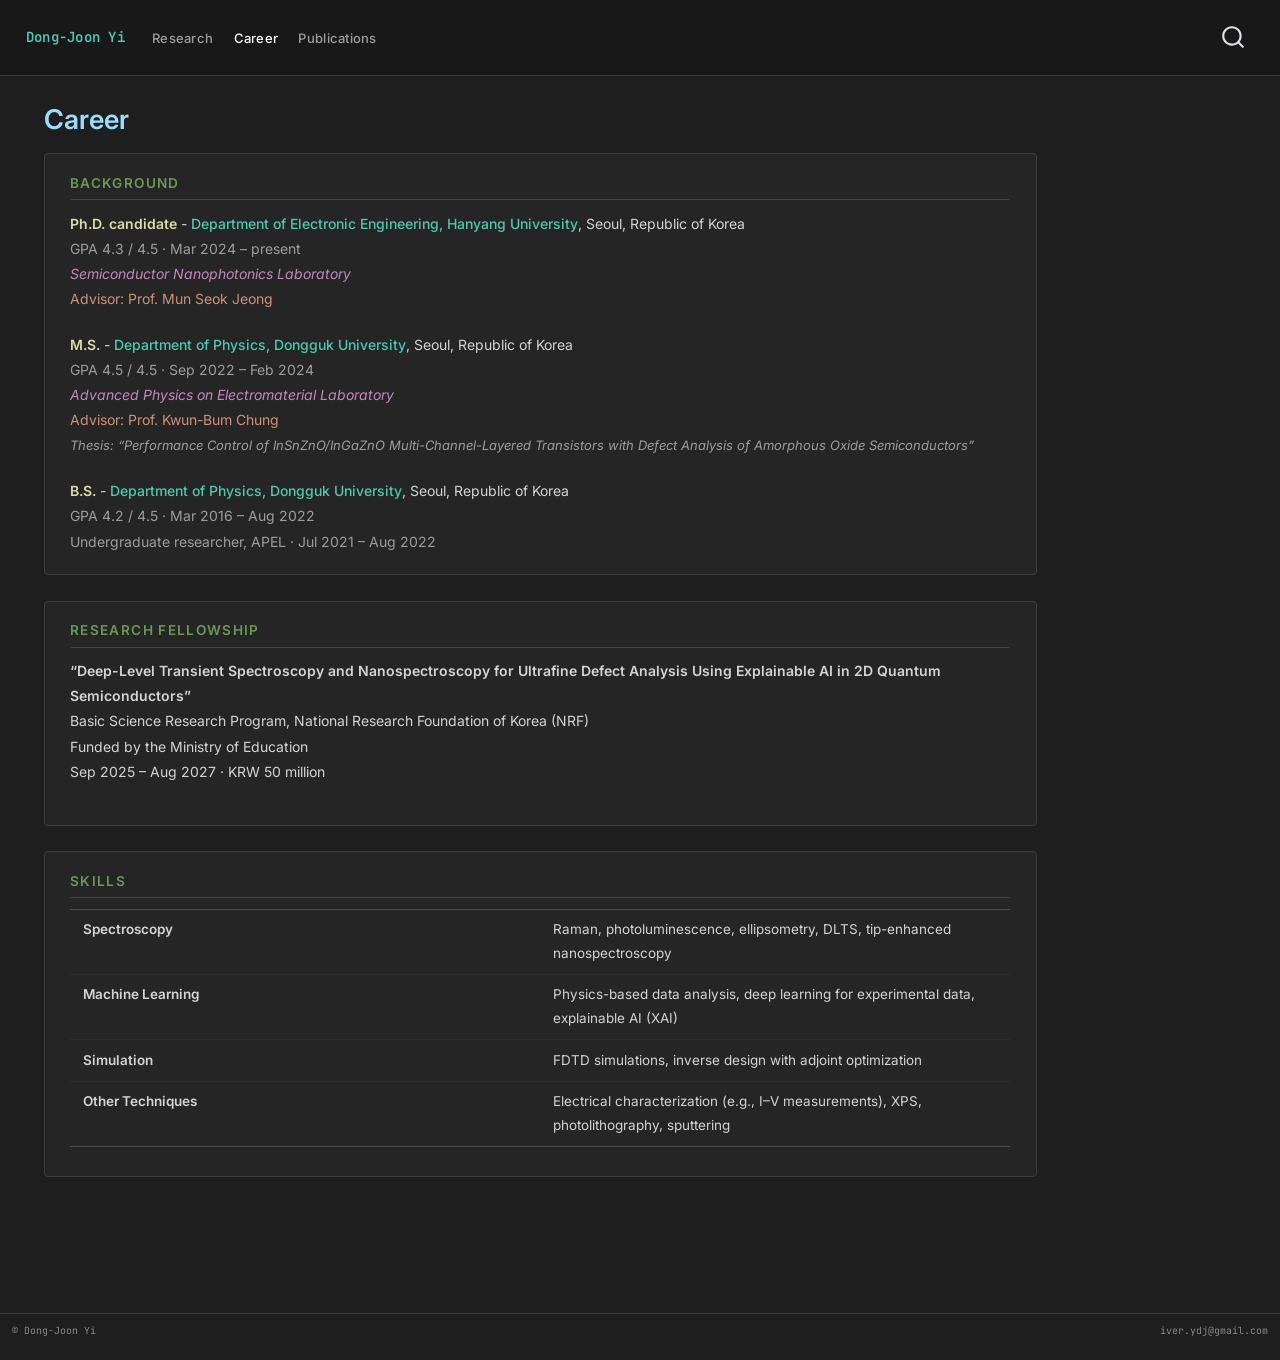
==== commit b7e08927: "Remove download link for unfinished CV" ====
--- a/docs/career.html
+++ b/docs/career.html
@@ -148,9 +148,6 @@
 </header>
 
 
-<p>
-<a class="cv-download" href="assets/CV_DongJoonYi.pdf" download="">Download CV (PDF, 3 pages)</a>
-</p>
 <section id="background" class="level2 section-block career-edu">
 <h2 class="anchored" data-anchor-id="background">Background</h2>
 <p class="edu-entry">
--- a/docs/styles.css
+++ b/docs/styles.css
@@ -217,17 +217,6 @@
 }
 .contact-row:last-child { margin-bottom: 0; }
 .contact-row dd { margin: 0; overflow-wrap: anywhere; }
-
-.cv-download {
-  display: inline-block;
-  padding: 0.55rem 0.9rem;
-  border: 1px solid var(--cyan);
-  border-radius: 4px;
-  color: var(--cyan);
-  font-weight: 600;
-}
-.cv-download:hover { background: var(--bg-hover); color: var(--text); }
-.cv-download:focus-visible { outline: 2px solid var(--cyan); outline-offset: 3px; }
 
 /* legacy - unused */
 .hero-tagline { display: none; }
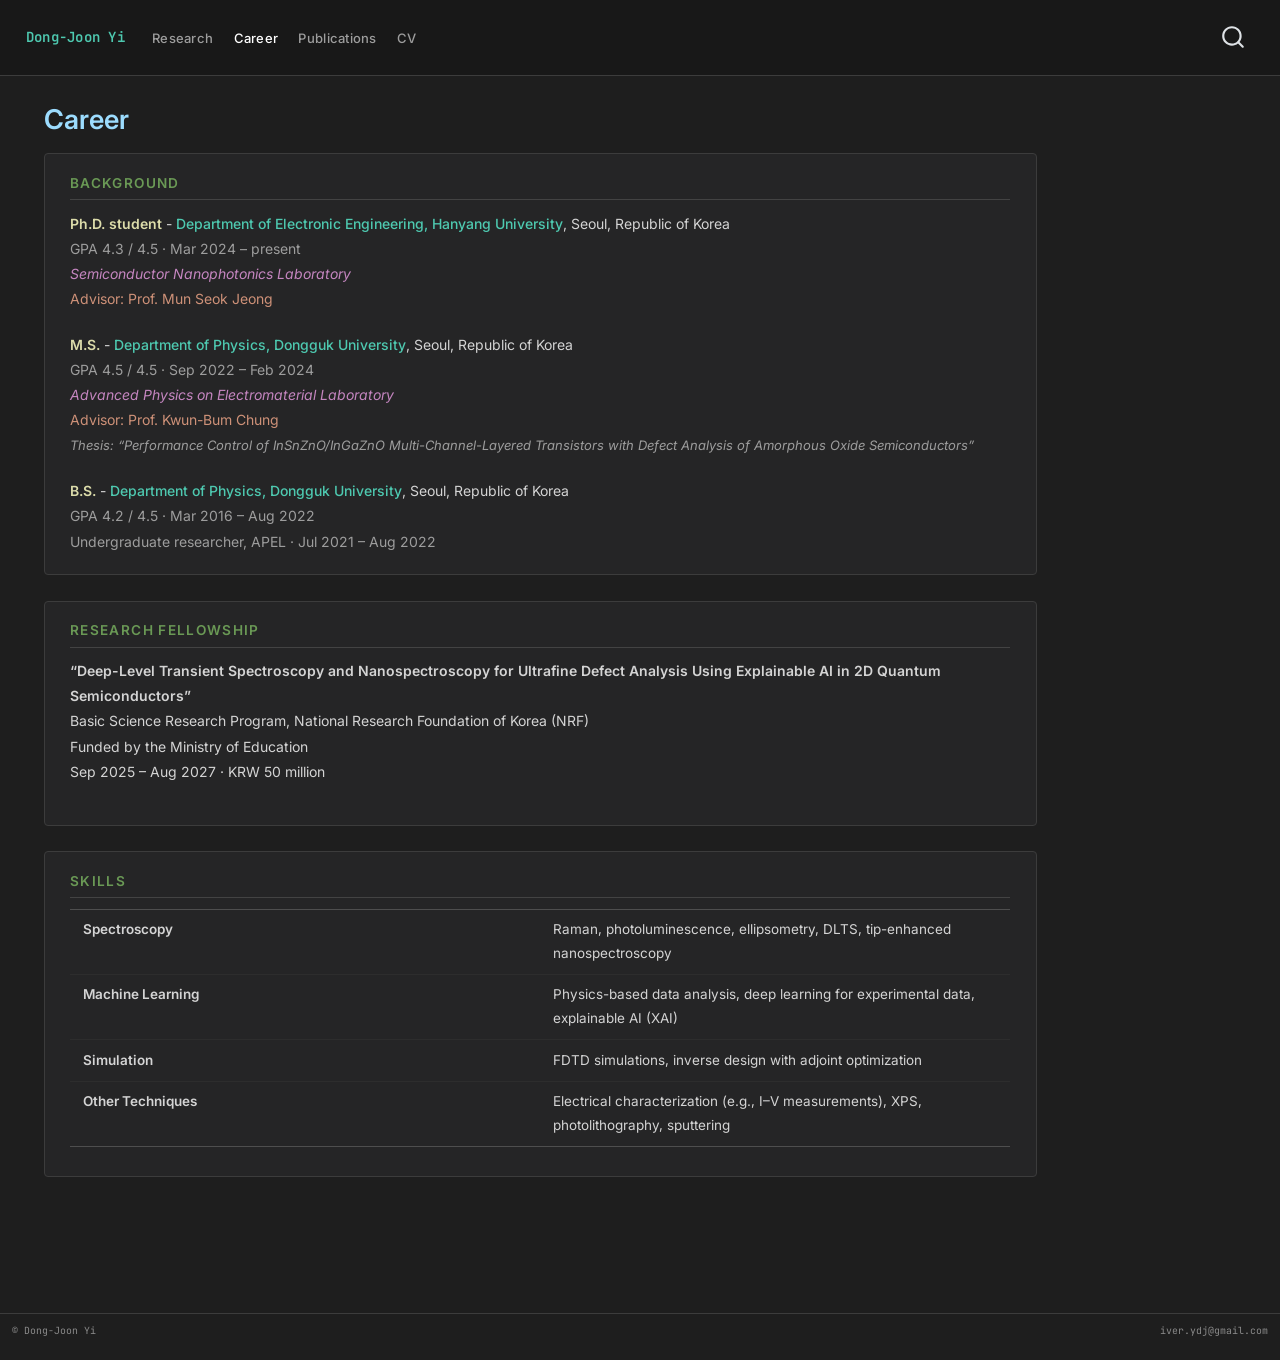
==== commit 4d505e25: "Use 'Ph.D. student' consistently" ====
--- a/docs/career.html
+++ b/docs/career.html
@@ -42,7 +42,7 @@
 <link href="site_libs/quarto-html/quarto-syntax-highlighting-dark-d0ae9245876894da5ac7e18953ecc5cc.css" rel="stylesheet" id="quarto-text-highlighting-styles">
 <script src="site_libs/bootstrap/bootstrap.min.js"></script>
 <link href="site_libs/bootstrap/bootstrap-icons.css" rel="stylesheet">
-<link href="site_libs/bootstrap/bootstrap-f09ca3e93bb8ef4c455681dded11657b.min.css" rel="stylesheet" append-hash="true" id="quarto-bootstrap" data-mode="dark">
+<link href="site_libs/bootstrap/bootstrap-3392bf5957374e597e0b1b24e7ed275d.min.css" rel="stylesheet" append-hash="true" id="quarto-bootstrap" data-mode="dark">
 <script id="quarto-search-options" type="application/json">{
   "location": "navbar",
   "copy-button": false,
@@ -104,6 +104,10 @@
     <a class="nav-link" href="./publications.html"> 
 <span class="menu-text">Publications</span></a>
   </li>  
+  <li class="nav-item">
+    <a class="nav-link" href="./cv.html"> 
+<span class="menu-text">CV</span></a>
+  </li>  
 </ul>
           </div> <!-- /navcollapse -->
             <div class="quarto-navbar-tools">
@@ -151,13 +155,22 @@
 <section id="background" class="level2 section-block career-edu">
 <h2 class="anchored" data-anchor-id="background">Background</h2>
 <p class="edu-entry">
-<span class="edu-degree">Ph.D.&nbsp;candidate</span> - <span class="edu-school">Department of Electronic Engineering, Hanyang University</span>, Seoul, Republic of Korea<br> <span class="edu-detail">GPA 4.3 / 4.5 · Mar 2024 – present</span><br> <span class="edu-lab">Semiconductor Nanophotonics Laboratory</span><br> <span class="edu-advisor">Advisor: Prof.&nbsp;Mun Seok Jeong</span>
+<span class="edu-degree">Ph.D. student</span> - <span class="edu-school">Department of Electronic Engineering, Hanyang University</span>, Seoul, Republic of Korea<br>
+<span class="edu-detail">GPA 4.3 / 4.5 · Mar 2024 – present</span><br>
+<span class="edu-lab">Semiconductor Nanophotonics Laboratory</span><br>
+<span class="edu-advisor">Advisor: Prof. Mun Seok Jeong</span>
 </p>
 <p class="edu-entry">
-<span class="edu-degree">M.S.</span> - <span class="edu-school">Department of Physics, Dongguk University</span>, Seoul, Republic of Korea<br> <span class="edu-detail">GPA 4.5 / 4.5 · Sep 2022 – Feb 2024</span><br> <span class="edu-lab">Advanced Physics on Electromaterial Laboratory</span><br> <span class="edu-advisor">Advisor: Prof.&nbsp;Kwun-Bum Chung</span><br> <span class="edu-thesis">Thesis: “Performance Control of InSnZnO/InGaZnO Multi-Channel-Layered Transistors with Defect Analysis of Amorphous Oxide Semiconductors”</span>
+<span class="edu-degree">M.S.</span> - <span class="edu-school">Department of Physics, Dongguk University</span>, Seoul, Republic of Korea<br>
+<span class="edu-detail">GPA 4.5 / 4.5 · Sep 2022 – Feb 2024</span><br>
+<span class="edu-lab">Advanced Physics on Electromaterial Laboratory</span><br>
+<span class="edu-advisor">Advisor: Prof. Kwun-Bum Chung</span><br>
+<span class="edu-thesis">Thesis: “Performance Control of InSnZnO/InGaZnO Multi-Channel-Layered Transistors with Defect Analysis of Amorphous Oxide Semiconductors”</span>
 </p>
 <p class="edu-entry">
-<span class="edu-degree">B.S.</span> - <span class="edu-school">Department of Physics, Dongguk University</span>, Seoul, Republic of Korea<br> <span class="edu-detail">GPA 4.2 / 4.5 · Mar 2016 – Aug 2022</span><br> <span class="edu-detail">Undergraduate researcher, APEL · Jul 2021 – Aug 2022</span>
+<span class="edu-degree">B.S.</span> - <span class="edu-school">Department of Physics, Dongguk University</span>, Seoul, Republic of Korea<br>
+<span class="edu-detail">GPA 4.2 / 4.5 · Mar 2016 – Aug 2022</span><br>
+<span class="edu-detail">Undergraduate researcher, APEL · Jul 2021 – Aug 2022</span>
 </p>
 </section>
 <section id="research-fellowship" class="level2 section-block">
--- a/docs/styles.css
+++ b/docs/styles.css
@@ -393,11 +393,6 @@
   font-weight: 600;
   color: var(--text-3);
 }
-
-/* patent list: separate counter, 3 items */
-.pub-patents { counter-reset: pat 4; }
-.pub-patents li { counter-increment: pat -1; }
-.pub-patents li::before { content: counter(pat); }
 
 /* authors: default text */
 .pub-authors { color: var(--text); }
